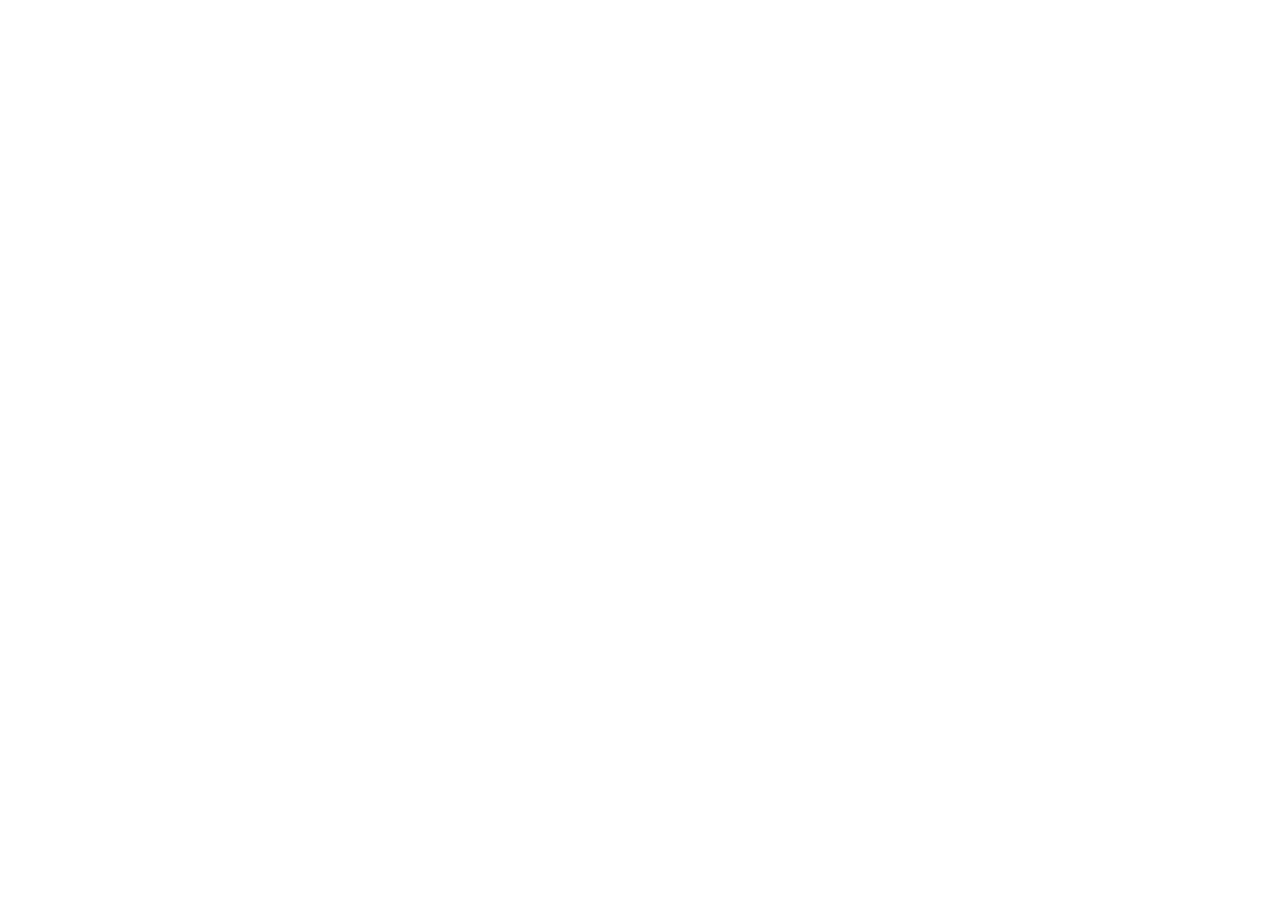
==== activities.html @ 1c127168 "Working on home page content" ====
<!DOCTYPE html>
<html lang="en">
<head>
    <meta charset="UTF-8">
    <meta name="viewport" content="width=device-width, initial-scale=1.0">
    <title>Task1 Prototype Activities</title>
</head>
<body>
    
</body>
</html>
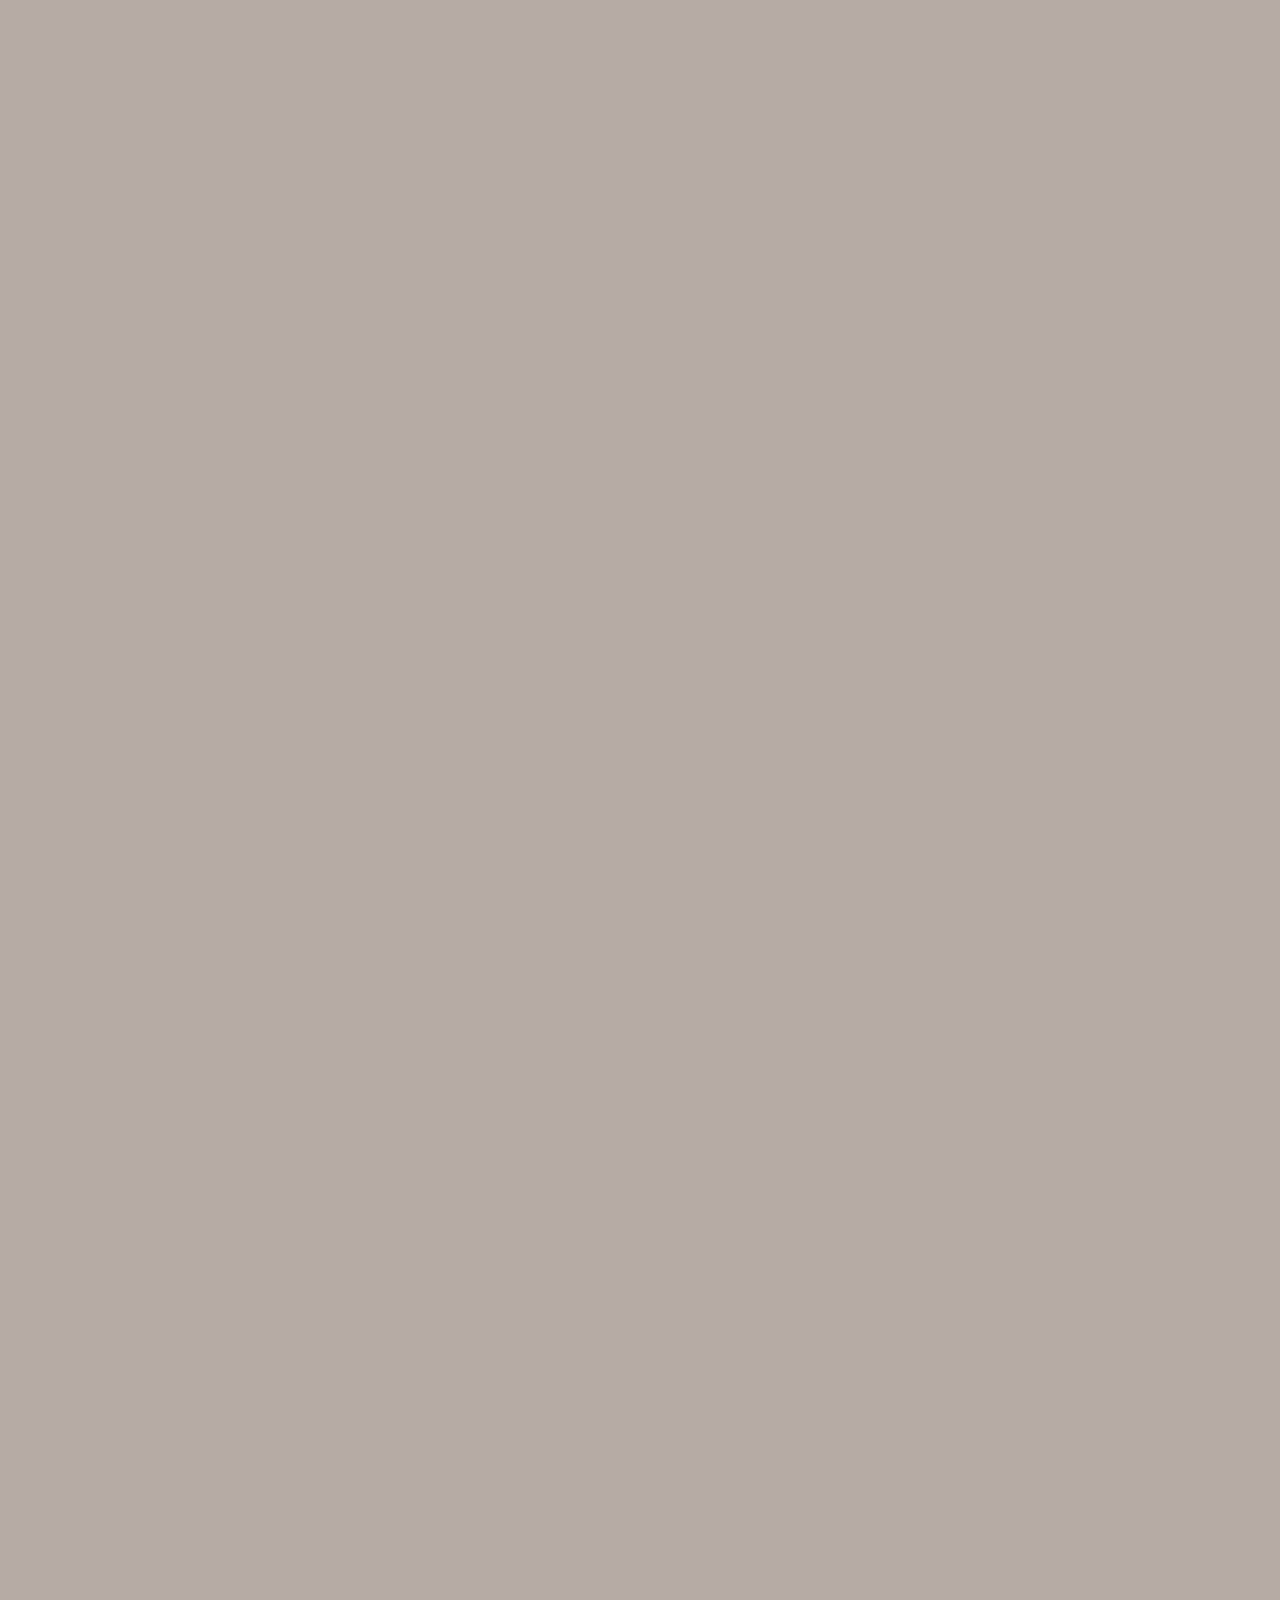
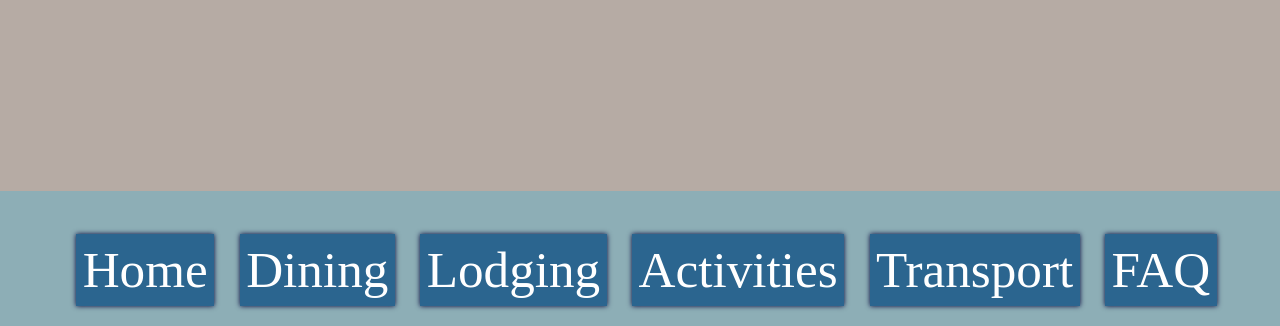
==== commit 425942f2: "Finished home page and dining page for all device sizes" ====
--- a/activities.html
+++ b/activities.html
@@ -1,11 +1,33 @@
 <!DOCTYPE html>
 <html lang="en">
 <head>
+
     <meta charset="UTF-8">
     <meta name="viewport" content="width=device-width, initial-scale=1.0">
+
+    <link rel="stylesheet" href="prototype_stylesheet.css">
+
     <title>Task1 Prototype Activities</title>
+
 </head>
+
 <body>
+
+    <footer>
+
+        <div class="nav-bar-background">
+                <div class="navigation-bar">
+                    <div class="nav-bar-buttons"><a href="index.html">Home</a></div>
+                    <div class="nav-bar-buttons"><a href="dining.html">Dining</a></div>
+                    <div class="nav-bar-buttons"><a href="lodging.html">Lodging</a></div>
+                    <div class="nav-bar-buttons"><a href="activities.html">Activities</a></div>
+                    <div class="nav-bar-buttons"><a href="transport.html">Transport</a></div>
+                    <div class="nav-bar-buttons"><a href="FAQ.html">FAQ</a></div>      
+                </div>
+            </div>
+
+    </footer>
     
 </body>
+
 </html>
--- a/prototype_stylesheet.css
+++ b/prototype_stylesheet.css
@@ -0,0 +1,762 @@
+/* FONTS */
+.pacifico-regular {
+  font-family: "Pacifico", cursive;
+  font-weight: 400;
+  font-style: normal;
+}
+
+.island-moments-regular {
+  font-family: "Island Moments", cursive;
+  font-weight: 400;
+  font-style: normal;
+}
+
+.seaweed-script-regular {
+  font-family: "Seaweed Script", cursive;
+  font-weight: 400;
+  font-style: normal;
+}
+
+.gamja-flower-regular {
+  font-family: "Gamja Flower", sans-serif;
+  font-weight: 400;
+  font-style: normal;
+}
+
+
+
+a {
+    color: white;
+    font-family: "Seaweed Script", cursive;
+    text-decoration: none;
+    font-size: 1.7vw;
+}
+
+body {
+    margin: 0;
+    padding: 0;
+    background-color: #b6aba4;
+    Height: 200vh;
+}
+
+
+/* HOME PAGE */
+
+/* Header*/
+
+#header-container {
+    position: relative;
+    max-height: 80vh;
+    min-height: 60vh;
+    width: 100%;
+}
+
+#home-header-img {
+    max-height: 80vh;
+    min-height: 60vh;
+    width: 100%;
+}
+
+#header-slogan {
+    color: white;
+    font-family: "Island Moments", cursive;
+    font-size: 6vw;
+    position: absolute;
+    top: 17%;
+    left: 19%;
+    text-shadow: 2px 2px 2px #000417;
+}
+
+#home-logo-img {
+    border-radius: 50%;
+    width: 18vw;
+    position: absolute;
+    top: 75%;
+    left: 1%;
+    opacity: 60%;
+}
+
+#header-island-name {
+    position: absolute;
+    font-size: 2.5vw;
+    top: 80%;
+    left: 4%;
+    color: white;
+    font-family: "Seaweed Script", cursive;
+}
+
+/* Nav */
+
+#home-nav-bar-background {
+    background-color: #000417;
+    width: 100%;
+    height: 30vh;
+}
+
+#home-navigation-bar {
+    width: 75%;
+    height: 4vh;
+    text-align: center;
+    position: absolute;
+    top: 88%;
+    left: 17%;
+    display: flex;
+    align-items: center;
+    justify-content: center;
+}
+
+#home-nav-buttons {
+    background-color: #2b658f;
+    width: 8vw;
+    padding: 0.5vw;
+    margin: 1vw;
+}
+
+#home-nav-buttons:hover {
+    background-color: #5e8435;
+}
+
+/* Body */
+
+#color-fade1 {
+    background-color: #2b658f52;
+    position: absolute;
+    top: 100%;
+    width: 99vw;
+    height: 20vh;
+}
+
+#color-fade2 {
+    background-color: #2b658f37;
+    position: absolute;
+    top: 105%;
+    width: 99vw;
+    height: 30vh;
+}
+
+
+#home-page-img {
+    max-width: 27vw;
+    height: auto;
+    box-shadow: 0px 0px 10px #000417;
+}
+
+#home-page-content {
+    width: 26vw;
+    padding: 5%;
+    line-height: 5vh;
+    font-family: 'Gamja Flower';
+}
+
+#body-content {
+    display: flex;
+    justify-content: center;
+    margin-top: 20%;
+    padding: 5%;
+    font-size: 1.7vw;
+}
+
+
+
+/* DINING PAGE */
+
+
+/* Headers */
+
+#dining-h1 {
+    color: white;
+    font-family: "Seaweed Script", cursive;
+    font-size: 4vw;
+    text-shadow: 2px 2px 2px #000417;
+    position: absolute;
+    top: 4%;
+    left: 27%;
+}
+
+.dining-h2 {
+    color: rgb(63, 47, 45);
+    font-size: 2vw;
+    position: absolute;
+    display: flex;
+    top: 30%;
+    left: 20%;
+    width: 100%;
+}
+
+/* Nav */
+
+.nav-bar-background {
+    background-color: #8daeb6;
+    width: 100%;
+    height: 15vh;
+    position: absolute;
+    top: 199%;
+}
+
+.navigation-bar {
+    width: 75%;
+    height: 4vh;
+    text-align: center;
+    position: absolute;
+    top: 45%;
+    left: 17%;
+    display: flex;
+    align-items: center;
+    justify-content: center;
+}
+
+.nav-bar-buttons {
+    background-color: #2b658f;
+    width: 8vw;
+    padding: 0.5vw;
+    margin: 1vw;
+    box-shadow: 0px 0px 5px rgb(0, 0, 56);
+}
+
+.nav-bar-buttons:hover {
+    background-color: #5e8435;
+}
+
+/* Body */
+
+#dining-body-container {
+    display: flex;
+    padding: 5%;
+}
+
+/* Dining Out */
+
+#dine-out-container {
+    width: 45vw;
+    height: 160vh;
+    background-color: #faf8f8;
+    margin-top: 10%;
+    border-radius: 3%;
+    box-shadow: 0px 0px 10px #000417;
+}
+
+#dining-out-main-content {
+    margin-top: 10%;
+}
+
+.dining-out-sections {
+    display: flex;
+    padding: 4%;
+    margin-top: 10%;
+}
+
+/* Text/Headers */
+
+#dine-out-text h3 {
+        position: relative;
+        left: -25%;
+        top: 15%;
+        font-family: 'Seaweed Script';
+        font-size: 2vw;
+}
+
+#dining-out-main-content h4 {
+    font-size: 2vw;
+    position: relative;
+    left: -20%;
+}
+
+#dine-out-h2 {
+    margin-right: 35%;    
+}
+
+#dine-out-text {
+    color: rgb(63, 47, 45);
+    font-size: 1.5vw;
+    position: absolute;
+    top: 35%;
+    left: 14%;
+    width: 30vw;
+    height: 160vh;
+    font-family: 'Gamja Flower';
+}
+
+#dine-out-text p {
+    transform: translate(0%, -20%);
+}
+
+/* Images */
+
+#dine-out-text img {
+    max-width: 30vw;
+    max-height: 23vh;
+    position: relative;
+    left: -30%;
+}
+
+#dining-fun-img {
+    position: relative;
+    margin-left: 85%;
+    border-radius: 20%;
+    border: 3px solid black;
+    box-shadow: 0px 0px 5px black;
+}
+
+.dining-out-sections img {
+    box-shadow: 0px 0px 10px black;
+}
+
+
+/* Dining In */
+
+#dine-in-container {
+    width: 45vw;
+    height: 160vh;
+    background-color: #faf8f8;
+    margin-top: 10%;
+    margin-left: 2%;
+    border-radius: 3%;
+    box-shadow: 0px 0px 10px #000417;
+}
+
+.dining-in-sections {
+    display: flex;
+    padding: 4%;
+    margin-top: 10%;
+}
+
+/* Text/Headers */
+
+#dine-in-text {
+    color: rgb(63, 47, 45);
+    font-size: 1.5vw;
+    position: absolute;
+    top: 5%;
+    left: 59%;
+    width: 30vw;
+    height: 160vh;
+    font-family: 'Gamja Flower';
+}
+
+#dine-in-text p {
+    position: relative;
+    top: 17%;
+}
+
+#dine-in-text h3 {
+    position: relative;
+    left: -22%;
+    top: 32%;
+    font-family: 'Seaweed Script';
+    font-size: 2vw;
+}
+
+#dining-in-main-content h4 {
+    font-size: 1.5vw;
+    position: relative;
+    left: -20%;
+}
+
+/* Images */
+    
+#dining-recipe-img {
+    border-radius: 50%;
+    position: relative;
+    top: 81%;
+    margin-left: 120%;
+    border: 3px solid black;
+    box-shadow: 0px 0px 5px black;
+}
+
+.dining-in-sections img {
+    box-shadow: 0px 0px 10px black;
+}
+
+#dine-in-text img {
+    max-width: 25vw;
+    max-height: 23vh;
+    position: relative;
+    left: -30%;
+}
+
+
+    
+/* TABLET ADJUSTMENTS */
+
+@media (max-width: 1280px) {
+
+    /* HOME PAGE */
+
+    #header-container {
+        max-height: 60vh;
+    }
+
+    #header-slogan {
+        top: 30%;
+    }
+
+    #home-nav-bar-background {
+        height: 16vh;
+        top: -5%;
+    }
+
+    #home-logo-img {
+        top: 59%;
+        width: 25vw;
+    }
+
+    #header-island-name {
+        top: 60%;
+        left: 4%;
+        font-size: 4vw;
+    }
+
+    #home-nav-buttons {
+        width: 60vw;
+    }
+
+    #home-navigation-bar {
+        top: 71%;
+        width: 100%;
+        left: 0%;
+    }
+
+    #color-fade1 {
+        top: 75%;
+        height: 7vh;
+        width: 100%;
+    }
+
+    #color-fade2 {
+        top: 76%;
+        width: 100%;
+        height: 10vh;
+    }
+
+    #home-page-img {
+        max-width: 45vw;
+        height: auto;
+        transform: translate(0%, 8%);
+    }
+
+    #home-page-content {
+        font-size: 2.5vw;
+        width: 40vw;
+    }
+
+    /* OTHER PAGES */
+
+    a {
+        font-size: 4vw;
+    }
+
+    .nav-bar-buttons {
+        width: 20vw;
+    }
+
+    .navigation-bar {
+        left: 13%;
+    }
+
+
+    /* DINING PAGE */
+
+    #dining-h1 {
+        font-size: 5vw;
+        top: -0.5%;
+        left: 23%;
+    }
+
+    .dining-h2 {
+        top: 10%;
+        font-size: 2.5vw;
+        left: 17%;
+    }
+
+    /* Dine Out */
+
+    /* Text/Headers */
+
+    #dine-out-h2 {
+        transform: translate(18%, 0%);
+    }
+
+    #dine-out-text p {
+        transform: translate(-5%, -25%);
+        font-size: 3.75vw;
+    }
+
+    #dine-out-text h3{
+        font-size: 3.5vw;
+        top: 22%;
+        left: -50%;
+    }
+
+    #dining-out-main-content h4 {
+        font-size: 3.5vw;
+    }
+
+    #dine-out-text {
+        top: 20%;
+        font-size: 3vw;
+        text-align: center;
+    }
+
+
+    .dining-out-sections {
+        padding: 10%;
+    }
+
+    #dining-out-main-content {
+        margin-top: 30%;
+        margin-left: -10%;
+    }
+
+    #dining-fun-img {
+        transform: translate(-45%, 30%);
+    }
+
+
+    /* Dine In */
+
+    /* Text/Headers */
+
+    #dine-in-text {
+        top: -7%;
+        font-size: 3vw;
+        text-align: center;
+    }
+
+    #dine-in-text p {
+        transform: translate(0%, -25%);
+        font-size: 4vw;
+    }
+
+    #dine-in-text h3{
+        font-size: 3.5vw;
+        top: 38%;
+        left: -45%;
+    }
+
+    #dining-in-main-content h4 {
+        font-size: 3.5vw;
+    }
+
+
+    .dining-in-sections {
+        padding: 1%;
+    }
+
+    #dining-in-main-content {
+        margin-top: 25%;
+        margin-left: 5%;
+    }
+
+    /* Images */
+
+    #dining-in-main-content img {
+        max-width: 22vw;
+    }
+
+    #dining-recipe-img {
+        transform: translate(-70%, -20%);
+    }
+
+    
+}    
+    
+
+
+
+
+
+/* MOBILE ADJUSTMENTS */
+
+@media (max-width: 767px) {
+
+    a {
+        font-size: 4.5vw;
+    }
+
+    /* HOME PAGE*/
+
+    /* Header */
+
+    #header-container {
+        max-height: 60vh;
+    }
+
+    #header-slogan {
+        top: 35%;
+    }
+
+    #home-logo-img {
+        top: 59%;
+        width: 28vw;
+    }
+
+    #header-island-name {
+        top: 60%;
+        left: 5%;
+        font-size: 4vw;
+    }
+
+    #home-nav-buttons {
+        width: 60vw;
+    }
+
+    #home-navigation-bar {
+        top: 67%;
+        width: 100%;
+        left: 0%;
+    }
+
+    #home-nav-bar-background {
+        height: 13vh;
+    }
+
+    /* Body */
+
+    #color-fade1 {
+        top: 69%;
+        height: 7vh;
+        width: 100%;
+    }
+
+    #color-fade2 {
+        top: 71%;
+        width: 100%;
+        height: 10vh;
+    }
+
+    #home-page-img {
+        max-width: 98vw;
+        height: auto;
+    }
+
+    #body-content {
+        display: flex;
+        flex-direction: column;
+        justify-content: center;
+        margin-top: 40%;
+        padding: 1%;
+        font-size: 1.7vw;
+        align-items: center;
+    }
+
+    #home-page-content {
+        width: 70%;
+        line-height: 3vh;
+        font-family: 'Gamja Flower';
+        font-size: 4vw;
+        text-align: center;
+        margin-top: 8%;
+    }
+
+
+    /* OTHER PAGES NAV */
+
+    .nav-bar-background {
+        height: 10vh;
+    }
+
+    .navigation-bar {
+        width: 100%;
+        left: 0%;
+    }
+
+    .nav-bar-buttons {
+        width: 50vw;
+    }
+
+
+    /* DINING PAGE */
+
+    #dining-body-container {
+        flex-direction: column;
+    }
+
+    #dining-h1 {
+        font-size: 8vw;
+        left: 7%;
+        top: 5%;
+    }
+
+    .dining-h2 {
+        font-size: 5vw;
+        display: flex;
+        flex-direction: column;
+    }
+
+    /* Dine Out */
+
+    #dine-out-container {
+        margin-top: 50%;
+        margin-bottom: 7%;
+        width: 90vw;
+        height: 80vh;
+    }
+
+    #dine-out-h2 {
+        transform: translate(30%, 100%);
+    }
+
+    #dine-out-text {
+        margin-left: 2%;
+        margin-top: 5%;
+    }
+
+    #dine-out-text p {
+        font-size: 5vw;
+        width: 70vw;
+        text-align: center;
+        transform: translate(0%, -10%);
+    }
+
+    #dine-out-text h3 {
+        font-size: 5vw;
+        transform: translate(5%, -740%);
+    }
+
+    #dining-out-main-content h4 {
+        font-size: 5.4vw;
+    }
+
+    #dining-fun-img {
+        transform: translate(90%, -120%);
+    }
+
+    /* Dine In */
+
+    #dine-in-container {
+        margin-left: 0%;
+        width: 90vw;
+        height: 80vh;
+    }
+
+    #dining-in-main-content {
+        transform: translate(-35%, 210%);
+        width: 80vw;
+    }
+
+    #dine-in-h2 {
+        transform: translate(21%, 1050%);
+    }
+
+    #dine-in-text p {
+        font-size: 5.5vw;
+        width: 80vw;
+        text-align: center;
+        transform: translate(-60%, 820%);
+    }
+
+    #dining-in-main-content h4 {
+        font-size: 5.5vw;
+    }
+    
+    .dining-in-sections {
+        padding: 1%;
+    }
+
+    #dining-recipe-img {
+        transform: translate(-80%, 210%);
+    }
+
+}
+
+
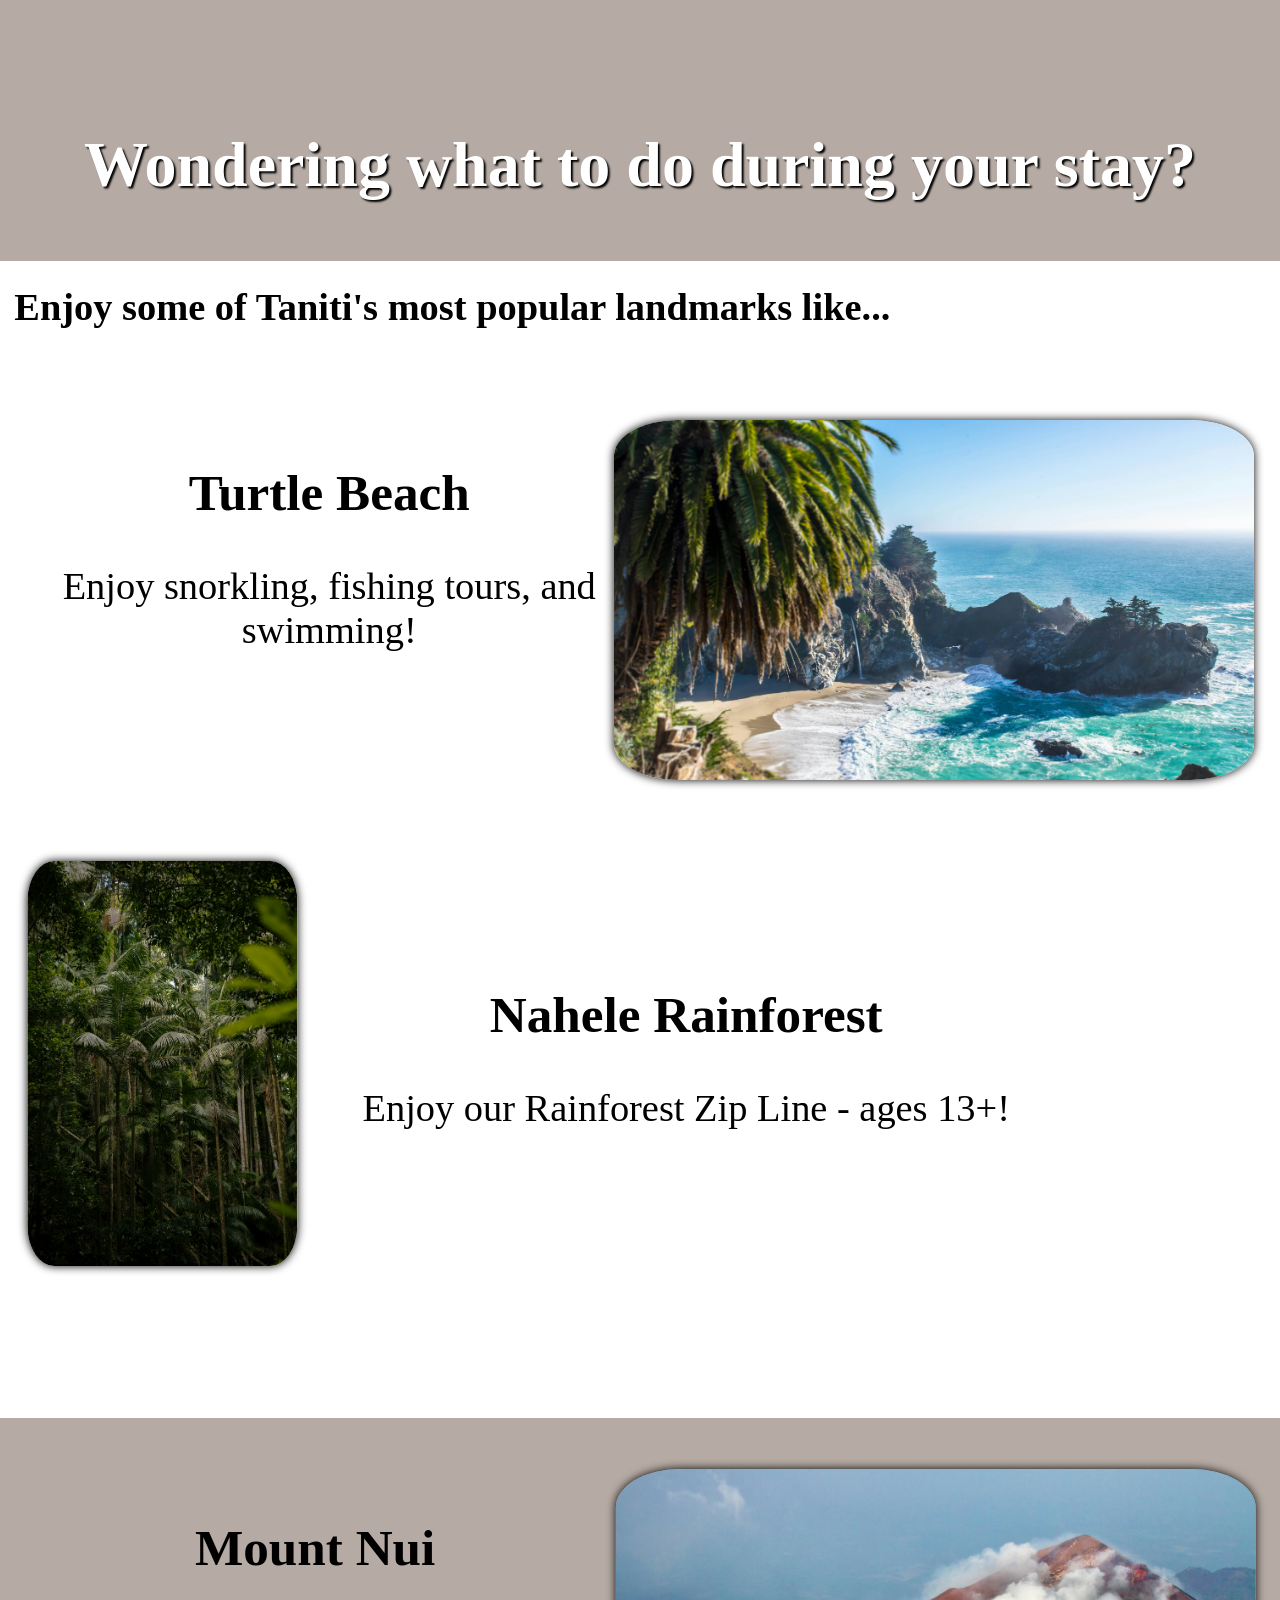
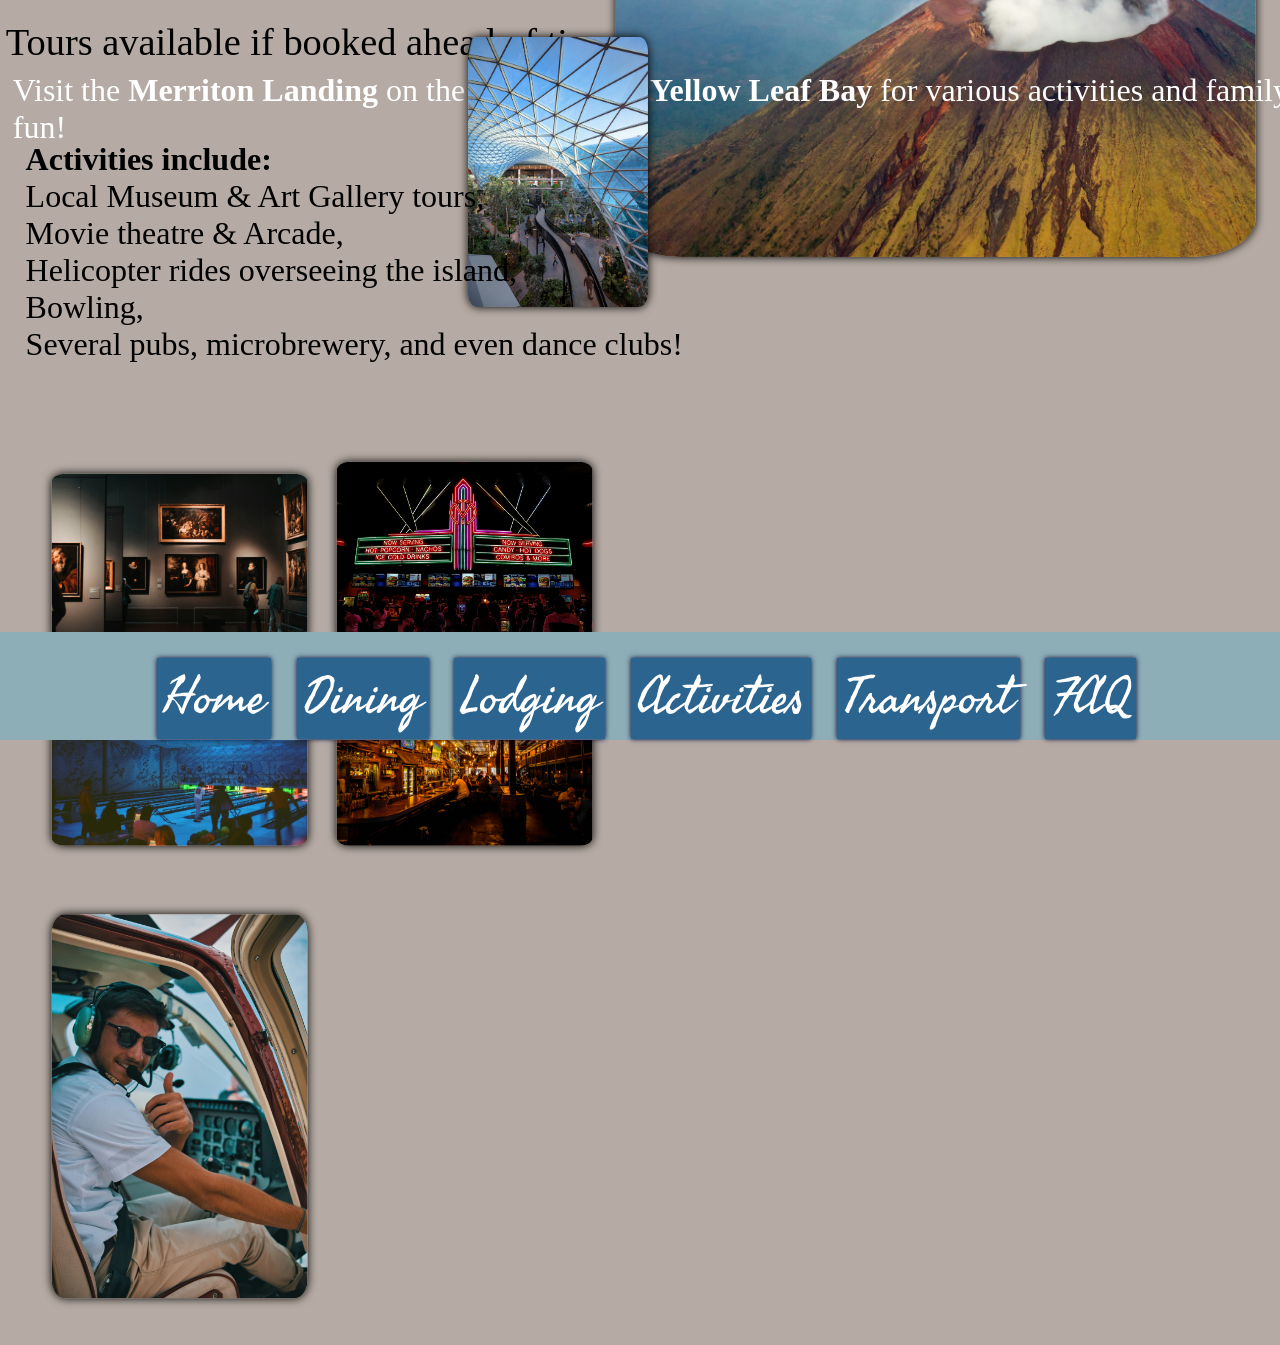
==== commit d9cabddb: "Finished activities page in all device sizes" ====
--- a/activities.html
+++ b/activities.html
@@ -6,6 +6,9 @@
     <meta name="viewport" content="width=device-width, initial-scale=1.0">
 
     <link rel="stylesheet" href="prototype_stylesheet.css">
+    <link rel="preconnect" href="https://fonts.googleapis.com">
+    <link rel="preconnect" href="https://fonts.gstatic.com" crossorigin>
+    <link href="https://fonts.googleapis.com/css2?family=Gamja+Flower&family=Island+Moments&family=Pacifico&family=Seaweed+Script&display=swap" rel="stylesheet">
 
     <title>Task1 Prototype Activities</title>
 
@@ -13,9 +16,68 @@
 
 <body>
 
+    <h1 id="activities-header">Wondering what to do during your stay?</h1>
+
+    <div id="activities-top">
+
+        <div id="white-background">
+            <p id="act-p">Enjoy some of Taniti's most popular landmarks like...</p>
+            <div id="turtle-beach-section">
+            <div id="turtle-beach-text">
+                <h2>Turtle Beach</h2>
+                <p>Enjoy snorkling, fishing tours, and swimming!</p>
+            </div>
+            <img id="turtle-beach-img" src="images/turtle_beach.jpg" alt="White sand beach with rocks reaching out into blue lapping water.">
+        </div>
+
+        <div id="rainforest-section">
+            <img id="rainforest-img" src="images/rainforest.jpg" alt="Tropical rainforest with tall palm trees and surrounding greenery.">
+            <div id="rainforest-text">
+                <h2>Nahele Rainforest</h2>
+                <p>Enjoy our Rainforest Zip Line - ages 13+!</p>
+            </div>
+        </div>
+
+        <div id="volcano-section">
+            <div id="volcano-text">
+                <h2>Mount Nui</h2>
+                <p>Tours available if booked ahead of time.</p>
+            </div>
+            <img id="volcano-img" src="images/volcano.jpg" alt="Peak of a steaming large volcano with red streaks.">
+        </div>
+    </div></div>
+
+    <div id="activities-bottom">
+        <p id="landing-text">Visit the <strong>Merriton Landing</strong> on the North side of <strong>Yellow Leaf Bay</strong> for various activities and family fun!</p>
+
+        <img class="merriton-landing-img" src="images/landing.jpg" alt="Interior of a large mall with a glass dome ceiling, walking paths, and filled with tropical plants.">
+
+        <div id="activities-list">
+            <p id="text-list"><strong>Activities include:</strong><br>
+
+                Local Museum & Art Gallery tours,<br> 
+                Movie theatre & Arcade,<br>
+                Helicopter rides overseeing the island,<br>
+                Bowling,<br>
+                Several pubs, microbrewery, and even dance clubs!
+            </p>
+            <div id="activities-bottom-grid"><div id="activities-bottom-images">
+                <div><img id="art-gallery-img" src="images/art_gallery.jpg" alt="Inside of an art gallery with various paintings on the wall and a few people looking.">
+                <img id="movie-theatre-img" src="images/movie_theatre.jpg" alt="Inside of a movie theatre front desk with an illuminated sign, ligns of people, and staffing."></div>
+                <div><img id="bowling-img" src="images/bowling.jpg" alt="Bowling alley that is low lit and has various blue/black lights and screens for score-keeping.">
+                <img id="pubs-img" src="images/pub.jpg" alt="Inside of a well golden lit pub with sports playing on a few different televisions, and some men sat watching with beer on tap."></div>
+            </div>
+            <img id="helicopter-img" src="images/helicopter.jpg" alt="Man in a helicopter waving at the camera with headphones on.">
+        </div></div>
+    </div>
+
+
+
+     
+
     <footer>
 
-        <div class="nav-bar-background">
+        <div class="nav-bar-background" id="act-nav-bar">
                 <div class="navigation-bar">
                     <div class="nav-bar-buttons"><a href="index.html">Home</a></div>
                     <div class="nav-bar-buttons"><a href="dining.html">Dining</a></div>
--- a/prototype_stylesheet.css
+++ b/prototype_stylesheet.css
@@ -25,6 +25,8 @@
 
 
 
+
+
 a {
     color: white;
     font-family: "Seaweed Script", cursive;
@@ -38,6 +40,43 @@
     background-color: #b6aba4;
     Height: 200vh;
 }
+
+
+/* GENERAL NAV */
+
+.nav-bar-background {
+    background-color: #8daeb6;
+    width: 100%;
+    height: 15vh;
+    position: absolute;
+}
+
+.navigation-bar {
+    width: 75%;
+    height: 4vh;
+    text-align: center;
+    position: absolute;
+    top: 45%;
+    left: 17%;
+    display: flex;
+    align-items: center;
+    justify-content: center;
+}
+
+.nav-bar-buttons {
+    background-color: #2b658f;
+    width: 8vw;
+    padding: 0.5vw;
+    margin: 1vw;
+    box-shadow: 0px 0px 5px rgb(0, 0, 56);
+}
+
+.nav-bar-buttons:hover {
+    background-color: #5e8435;
+}
+
+
+
 
 
 /* HOME PAGE */
@@ -85,6 +124,7 @@
     font-family: "Seaweed Script", cursive;
 }
 
+
 /* Nav */
 
 #home-nav-bar-background {
@@ -116,6 +156,7 @@
     background-color: #5e8435;
 }
 
+
 /* Body */
 
 #color-fade1 {
@@ -155,6 +196,9 @@
     padding: 5%;
     font-size: 1.7vw;
 }
+
+
+
 
 
 
@@ -183,39 +227,6 @@
     width: 100%;
 }
 
-/* Nav */
-
-.nav-bar-background {
-    background-color: #8daeb6;
-    width: 100%;
-    height: 15vh;
-    position: absolute;
-    top: 199%;
-}
-
-.navigation-bar {
-    width: 75%;
-    height: 4vh;
-    text-align: center;
-    position: absolute;
-    top: 45%;
-    left: 17%;
-    display: flex;
-    align-items: center;
-    justify-content: center;
-}
-
-.nav-bar-buttons {
-    background-color: #2b658f;
-    width: 8vw;
-    padding: 0.5vw;
-    margin: 1vw;
-    box-shadow: 0px 0px 5px rgb(0, 0, 56);
-}
-
-.nav-bar-buttons:hover {
-    background-color: #5e8435;
-}
 
 /* Body */
 
@@ -223,6 +234,7 @@
     display: flex;
     padding: 5%;
 }
+
 
 /* Dining Out */
 
@@ -244,6 +256,7 @@
     padding: 4%;
     margin-top: 10%;
 }
+
 
 /* Text/Headers */
 
@@ -280,6 +293,7 @@
     transform: translate(0%, -20%);
 }
 
+
 /* Images */
 
 #dine-out-text img {
@@ -375,7 +389,220 @@
 }
 
 
+
+
+
+
+
+/* LODGING PAGE */
+
+
+#lodging-sections img{
+    max-width: 50vw;
+    max-height: 80vh;
+    margin-right: 7%;
+    box-shadow: 0px 0px 10px  white;
+}
+
+#lodging-sections {
+    width: 75vw;
+    display: flex;
+    flex-direction: column;
+    font-size: 2vw;
+    color: white;
+    text-shadow: 2px 2px 2px black;
+    margin-left: 8%;
+}
+
+#lodging-sections h2 {
+    text-align: center;
+    margin: auto;
+}
+
+#lodging-header {
+    font-size: 4vw;
+    text-align: center;
+    color: white;
+    font-family: 'Island Moments';
+}
+
+#lodging-text {
+    font-size: 1.5vw;
+    text-align: center;
+    font-family: 'Gamja Flower';
+}
+
+#hostels {
+    display: flex;
+    padding: 2%;
+}
+
+#hotels {
+    display: flex;
+    padding: 2%;
+}
+
+#bed-breakfasts {
+    display: flex;
+    padding: 2%;
+}
     
+
+/* ACTIVITIES PAGE */
+
+#turtle-beach-section {
+    display: flex;
+}
+
+#rainforest-section {
+    margin-left: 3%;
+    display: flex;
+}
+
+#volcano-section {
+    transform: translate(0%, -15%);
+}
+
+#activitivies-bottom-grid {
+    display: flex;
+}
+
+#activities-list {
+    transform: translate(2%, -20%);
+    font-size: 1.3vw;
+    font-family: 'Gamja Flower';
+}
+
+#white-background {
+    background-color: white;
+    padding: 3%;
+    height: 180vh;
+}
+
+/* Text/Headers */
+
+#activities-header {
+    font-size: 3.5vw;
+    color: white;
+    text-align: center;
+    text-shadow: 2px 2px 2px black;
+    height: 20vh;
+    margin-top: 5%;
+}
+
+#act-p {
+    font-size: 1.5vw;
+    color: black;
+    font-weight: bold;
+    font-family: 'Gamja Flower';
+    transform: translate(-2%, -120%);
+}
+
+#activities-top h2 {
+    font-family: 'Pacifico';
+}
+
+#activities-top p {
+    font-family: 'Gamja Flower';
+}
+
+#turtle-beach-text {
+    position: relative;
+    transform: translate(120%, 20%);
+    text-align: center;
+    font-size: larger;
+}
+
+#rainforest-text {
+    transform: translate(30%, 30%);
+    font-size: larger;
+    text-align: center;
+}
+
+#volcano-text {
+    position: relative;
+    transform: translate(-10%, 270%);
+    text-align: center;
+    font-size: larger;
+}
+
+#landing-text {
+    color: white;
+    transform: translate(1%, 300%);
+    font-size: 1.6vw;
+    font-family: 'Gamja Flower';
+
+}
+
+#text-list {
+    transform: translate(0%, -30%);
+    font-size: 1.3vw;
+}
+
+/* Images */
+
+#activities-top img {
+    max-width: 40vw;
+    max-height: 60vh;
+    border-radius: 10%;
+    box-shadow: 0px 0px 10px black;
+}
+
+#activities-bottom img {
+    max-width: 20vw;
+    max-height: 50vh;
+}
+
+#turtle-beach-img {
+    position: relative;
+    left: 33%;
+}
+
+#volcano-img {
+    position: relative;
+    left: 56%;
+}
+
+#helicopter-img {
+    margin-left: 0.5%;
+    border-radius: 5%;
+    box-shadow: 0px 0px 10px black;
+}
+
+#activities-bottom img.merriton-landing-img {
+    max-height: 50vh;
+    max-width: 50vw;
+    transform: translate(450%, 0%);
+    border-radius: 5%;
+    box-shadow: 0px 0px 10px black;
+}
+
+#activities-bottom-images {
+    display: grid;
+}
+
+#activities-bottom-images img {
+    border-radius: 5%;
+    box-shadow: 0px 0px 10px black;
+}
+
+#activities-bottom-grid img {
+    margin-left: 2%;
+    margin-bottom: 2%;
+}
+
+
+
+
+
+
+
+
+
+
+
+
+
 /* TABLET ADJUSTMENTS */
 
 @media (max-width: 1280px) {
@@ -439,6 +666,7 @@
         width: 40vw;
     }
 
+
     /* OTHER PAGES */
 
     a {
@@ -451,6 +679,11 @@
 
     .navigation-bar {
         left: 13%;
+    }
+
+    .nav-bar-background {
+        bottom: -160%;
+        height: 12vh;
     }
 
 
@@ -468,6 +701,7 @@
         left: 17%;
     }
 
+
     /* Dine Out */
 
     /* Text/Headers */
@@ -507,10 +741,14 @@
         margin-left: -10%;
     }
 
+    #dining-nav-bar {
+        bottom: -100%;
+    }
+
+
     #dining-fun-img {
         transform: translate(-45%, 30%);
     }
-
 
     /* Dine In */
 
@@ -557,7 +795,134 @@
         transform: translate(-70%, -20%);
     }
 
+
+
+
+
+    /* LODGING PAGE */
+
+    #hostels {
+        padding: 5%;
+    }
+
+    #hotels {
+        padding: 5%;
+    }
+
+    #bed-breakfasts {
+        padding: 5%;
+    }
+
+    #lodging-nav-bar {
+        bottom: -105%;
+    }
+
+
+
+    /* Headers/Text */
+
+    #lodging-header {
+        font-size: 10vw;
+    }
+
+    #lodging-text {
+        font-size: 5vw;
+    }
+
+    #lodging-sections h2 {
+        font-size: 5vw;
+    }
     
+
+    /* ACTIVITIES PAGE */
+
+    #activities-top {
+        font-size: 3vw;
+    }
+
+    #turtle-beach-section {
+        transform: translate(-32%, 0%);
+        font-size: smaller;
+    }
+
+    #rainforest-section {
+        transform: translate(-4%, 20%);
+        font-size: smaller;
+    }
+
+    #volcano-section {
+        transform: translate(-8%, 10%);
+        font-size: smaller;
+    }
+
+    #white-background {
+        height: 120vh;
+    }
+
+    #activities-list {
+        transform: translate(2%, -5%);
+    }
+
+    /* Text/Headers */
+
+    #activities-header {
+        font-size: 5vw;
+        height: 10vh;
+        margin-top: 10%;
+    }
+
+    #activities-top h2{
+        font-size: 4vw;
+    }
+
+    #act-p {
+        font-size: 3vw;
+    }
+
+    #text-list {
+        font-size: 2.5vw;
+    }
+
+    #landing-text {
+        font-size: 2.5vw;
+    }
+
+    #turtle-beach-text {
+        transform: translate(70%, 0%);
+    }
+
+    #rainforest-text {
+        transform: translate(10%, 20%);
+    }
+
+    #volcano-text {
+        transform: translate(-19%, 160%);
+    }
+
+    /* Images */
+
+    #activities-top img {
+        max-width: 50vw;
+        max-height: 45vh;
+    }
+
+    #activities-bottom img.merriton-landing-img {
+        max-height: 30vh;
+        max-width: 40vw;
+        transform: translate(260%, 30%);
+    }
+
+    #helicopter-img {
+        transform: translate(0%, 10%);
+    }
+
+    #activities-bottom-grid img {
+        margin-left: 2%;
+        margin-bottom: 2%;
+    }
+
+
+
 }    
     
 
@@ -565,6 +930,9 @@
 
 
 
+
+
+
 /* MOBILE ADJUSTMENTS */
 
 @media (max-width: 767px) {
@@ -572,6 +940,7 @@
     a {
         font-size: 4.5vw;
     }
+
 
     /* HOME PAGE*/
 
@@ -653,6 +1022,7 @@
 
     .nav-bar-background {
         height: 10vh;
+        bottom: -100vh;
     }
 
     .navigation-bar {
@@ -661,8 +1031,9 @@
     }
 
     .nav-bar-buttons {
-        width: 50vw;
-    }
+        width: 15vw;
+    }
+
 
 
     /* DINING PAGE */
@@ -670,6 +1041,8 @@
     #dining-body-container {
         flex-direction: column;
     }
+
+    /* Text/Headers */
 
     #dining-h1 {
         font-size: 8vw;
@@ -692,6 +1065,8 @@
         height: 80vh;
     }
 
+    /* Text/Headers */
+
     #dine-out-h2 {
         transform: translate(30%, 100%);
     }
@@ -717,9 +1092,13 @@
         font-size: 5.4vw;
     }
 
+    /* Images */
+
     #dining-fun-img {
         transform: translate(90%, -120%);
     }
+
+
 
     /* Dine In */
 
@@ -733,6 +1112,12 @@
         transform: translate(-35%, 210%);
         width: 80vw;
     }
+
+    .dining-in-sections {
+        padding: 1%;
+    }
+
+    /* Text/Headers */
 
     #dine-in-h2 {
         transform: translate(21%, 1050%);
@@ -748,15 +1133,137 @@
     #dining-in-main-content h4 {
         font-size: 5.5vw;
     }
-    
-    .dining-in-sections {
-        padding: 1%;
-    }
+
+    /* Images */
 
     #dining-recipe-img {
         transform: translate(-80%, 210%);
     }
 
-}
-
-
+
+
+    /* LODGING */
+
+    #lodging-body {
+        height: 100vh;
+    }
+
+    #hostels {
+        padding: 5%;
+    }
+
+    #hotels {
+        padding: 5%;
+    }
+
+    #bed-breakfasts {
+        padding: 5%;
+    }
+
+    #lodging-nav-bar {
+        bottom: -15%;
+    }
+
+
+    /* ACTIVITIES */
+
+    #activities-header {
+        font-size: 5vw;
+        transform: translate(0%, 20%);
+    }
+
+    #act-p {
+        font-size: 4.5vw;
+        width: 50vw;
+        transform: translate(0%, -30%);
+    }
+
+    #turtle-beach-text {
+        font-size: 5vw;
+        text-align: center;
+        transform: translate(32%, 0%);
+        margin-top: 10%;
+    }
+
+    #rainforest-text {
+        font-size: 5vw;
+        text-align: center;
+        transform: translate(0%, -320%);
+    }
+
+    #volcano-text {
+        font-size: 5vw;
+        text-align: center;
+        transform: translate(7%, 70%);
+    }
+
+    #landing-text {
+        font-size: 5vw;
+        transform: translate(5%, 0%);
+    }
+
+    #text-list {
+        font-size: 4.5vw;
+    }
+
+
+
+
+    #turtle-beach-section {
+        flex-direction: column;
+    }
+
+    #rainforest-section {
+        flex-direction: column;
+    }
+
+    #white-background {
+        height: 110vh;
+    }
+
+    #activities-list {
+        transform: translate(2%, 20%);
+    }
+
+    #act-nav-bar {
+        bottom: -155%;
+    }
+
+    #activities-bottom-images {
+        gap: 10%;
+    }
+
+
+
+    #turtle-beach-img {
+        margin: auto;
+    }
+    
+    #rainforest-img {
+        transform: translate(0%, 25%);
+        margin: auto;
+    }
+
+    #volcano-img {
+        transform: translate(-45%, 50%);
+    }
+
+    #activities-bottom img.merriton-landing-img {
+        max-height: 30vh;
+        max-width: 40vw;
+        transform: translate(120%, 0%);
+    }
+
+    #activities-bottom-grid img {
+        max-width: 40vw;
+        max-height: 20vh;
+        margin-left: 5%;
+    }
+
+    #helicopter-img {
+        transform: translate(0%, 20%);
+    }
+
+
+
+
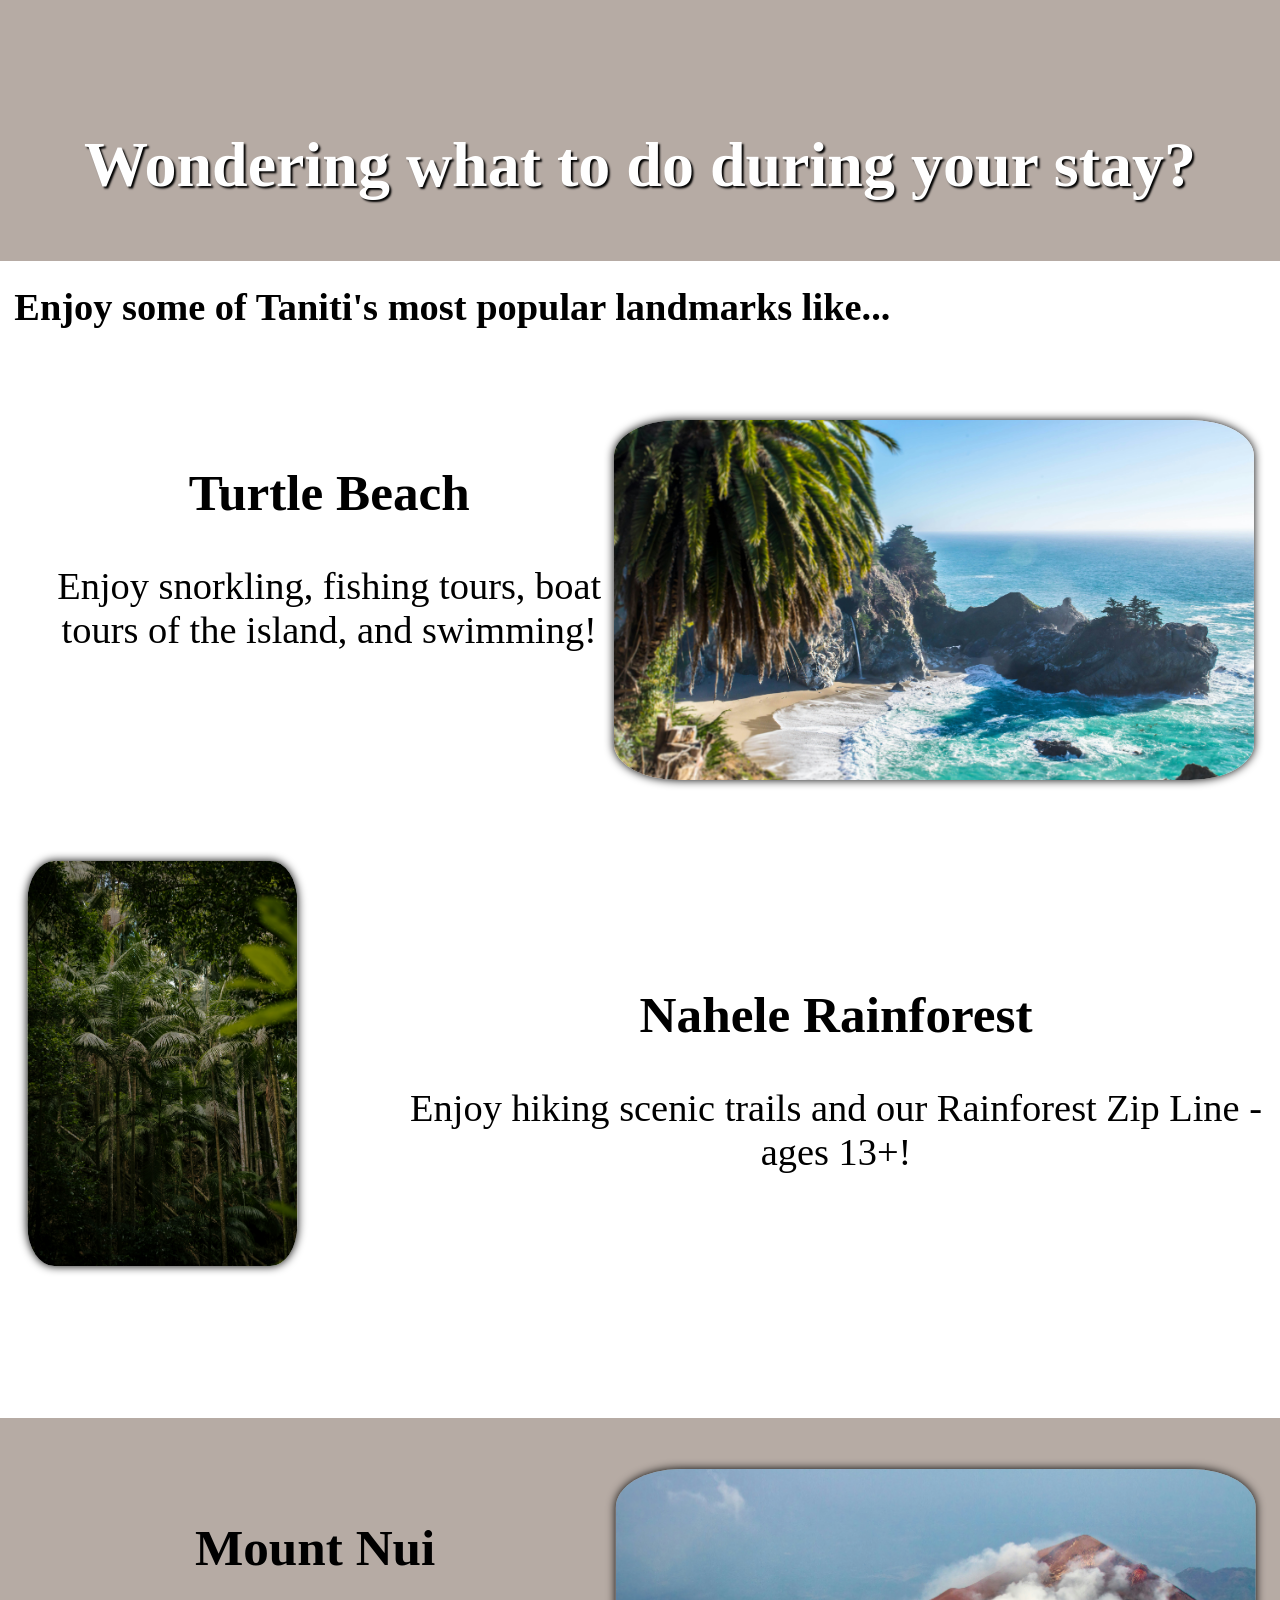
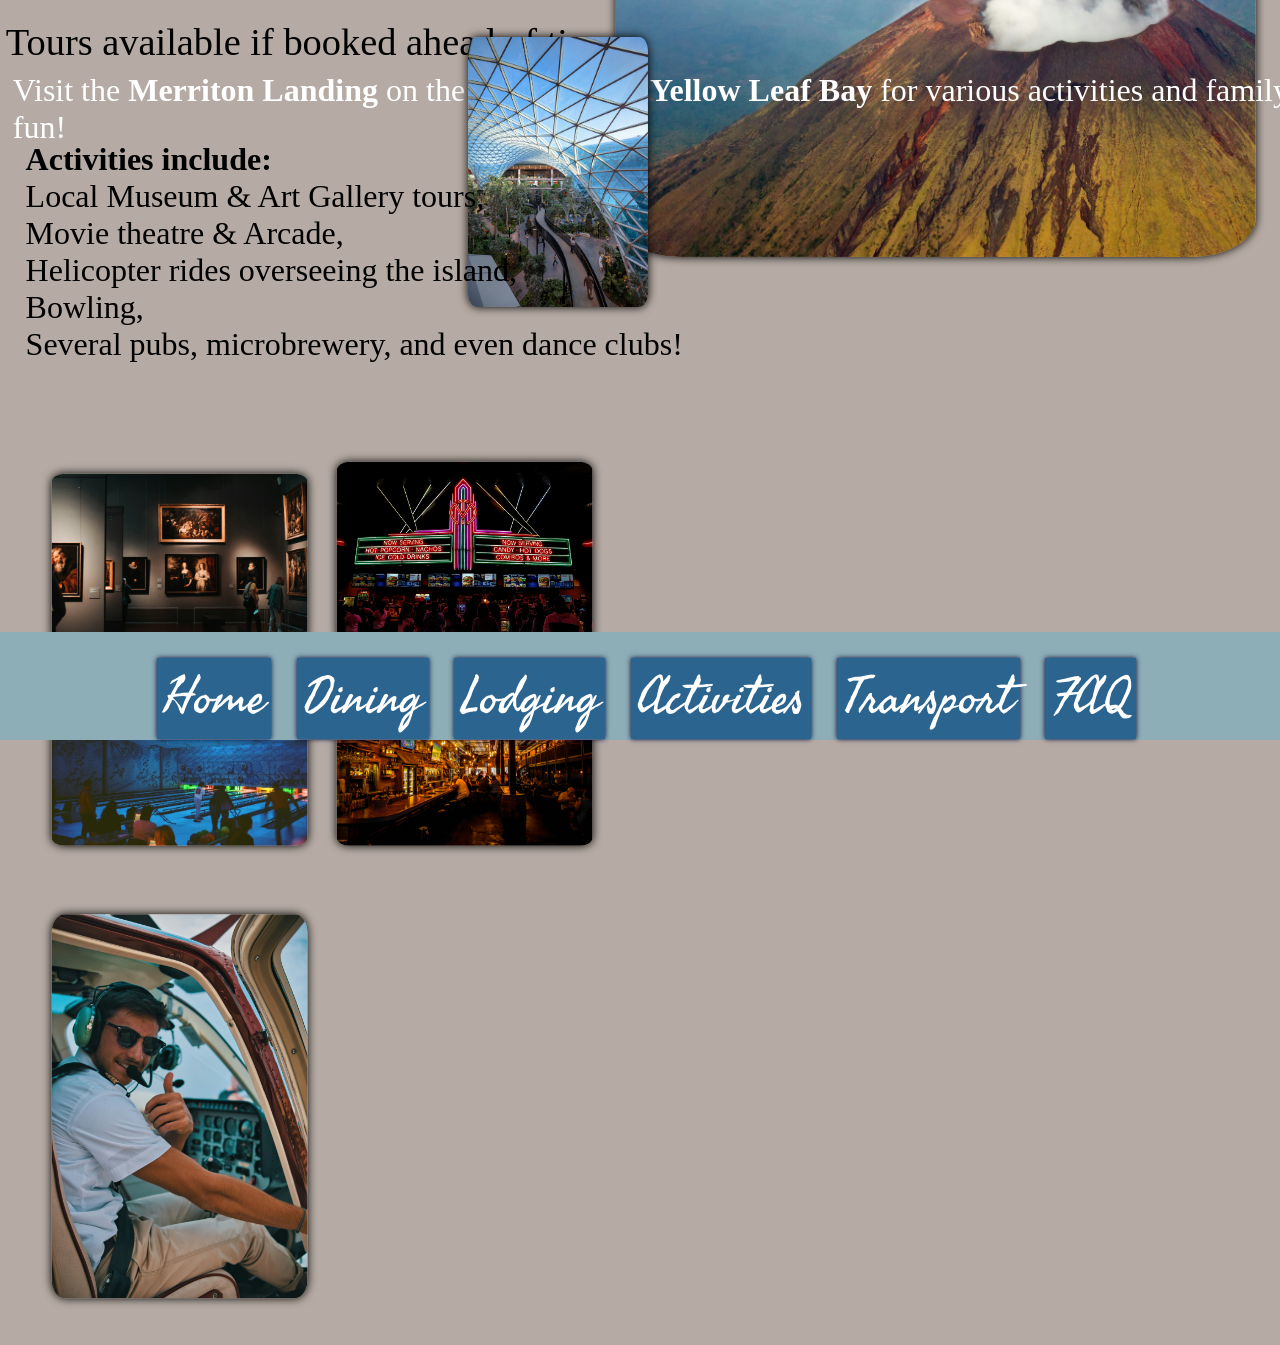
==== commit fa1cbcd4: "Finished transportation page for all device sizes" ====
--- a/activities.html
+++ b/activities.html
@@ -25,7 +25,7 @@
             <div id="turtle-beach-section">
             <div id="turtle-beach-text">
                 <h2>Turtle Beach</h2>
-                <p>Enjoy snorkling, fishing tours, and swimming!</p>
+                <p>Enjoy snorkling, fishing tours, boat tours of the island, and swimming!</p>
             </div>
             <img id="turtle-beach-img" src="images/turtle_beach.jpg" alt="White sand beach with rocks reaching out into blue lapping water.">
         </div>
@@ -34,7 +34,7 @@
             <img id="rainforest-img" src="images/rainforest.jpg" alt="Tropical rainforest with tall palm trees and surrounding greenery.">
             <div id="rainforest-text">
                 <h2>Nahele Rainforest</h2>
-                <p>Enjoy our Rainforest Zip Line - ages 13+!</p>
+                <p>Enjoy hiking scenic trails and our Rainforest Zip Line - ages 13+!</p>
             </div>
         </div>
 
--- a/prototype_stylesheet.css
+++ b/prototype_stylesheet.css
@@ -452,6 +452,7 @@
 
 #turtle-beach-section {
     display: flex;
+    transform: translate(-8%, 0%);
 }
 
 #rainforest-section {
@@ -508,7 +509,7 @@
 
 #turtle-beach-text {
     position: relative;
-    transform: translate(120%, 20%);
+    transform: translate(80%, 20%);
     text-align: center;
     font-size: larger;
 }
@@ -592,6 +593,113 @@
 }
 
 
+/* TRANSPORTATION */
+
+/* Text/Headers */
+
+#transport-header {
+    font-size: 2vw;
+    color: white;
+    text-shadow: 2px 2px 2px black;
+    margin-top: 6%;
+    margin-left: 3%;
+    font-family: 'Pacifico';
+}
+
+
+#air-travel-h2 {
+    font-size: 2.2vw;
+    text-align: right;
+    padding-right: 2%;
+    font-family: 'Seaweed Script';
+    color: white;
+    text-shadow: 2px 1px 2px black;
+}
+
+#air-travel-text {
+    width: 35vw;
+    padding: 1%;
+    border-radius: 15%;
+    position: absolute;
+    top: 50%;
+    left: 27%;
+    font-family: 'Gamja Flower';
+    font-size: 1.3vw;
+}
+
+#walkable-text {
+    width: 35vw;
+    padding: 1%;
+    border-radius: 15%;
+    position: absolute;
+    top: 235%;
+    left: 35%;
+    font-family: 'Gamja Flower';
+    font-size: 1.3vw;
+}
+
+#rental-url {
+    color: blue;
+    text-decoration: underline;
+}
+
+/* Sections */
+
+#transport-grid {
+    display: grid;
+    grid-template-columns: 28.5% 45%; 
+    grid-template-rows: 50%;
+    gap: 20px; 
+    margin-left: 15%;
+    text-align: center;
+    margin-top: 10%;
+    margin-bottom: 10%;
+    font-family: 'Gamja Flower';
+}
+
+#ground-transport {
+    margin-top: 10%;
+}
+
+#private-transport {
+    margin-top: 6%;
+}
+
+#rental-transport {
+    margin-bottom: 10%;
+}
+
+#transport-white-block {
+    background-color: white;
+}
+
+/* Images */
+
+#transport-content img{
+    max-width: 40vw;
+    max-height: 40vh;
+}
+
+#transport-grid img{
+    max-height: 30vh;
+    border-radius: 5%;
+    box-shadow: 0px 0px 10px black;
+}
+
+#air-travel-img {
+    transform: translate(230%, 0%);
+    border-radius: 5%;
+    box-shadow: 0px 0px 10px black;
+}
+
+#walkable-img {
+    border-radius: 5%;
+    box-shadow: 0px 0px 10px black;
+    margin-left: 2%;
+    margin-bottom: 5%;
+}
+
+
 
 
 
@@ -922,6 +1030,81 @@
     }
 
 
+    /* TRANSPORTATION */
+
+    /* Text/Headers */
+
+    #transport-header {
+        font-size: 3.5vw;
+    }
+
+    #air-travel-h2 {
+        font-size: 4vw;
+    }
+
+    #air-travel-text{
+        font-size: 2.5vw;
+        transform: translate(-35%, -110%);
+    }
+
+    #walkable-text {
+        font-size: 4vw;
+        width: 70vw;
+        text-align: center;
+        transform: translate(-27%, -60%);
+    }
+
+    #ground-transport p, h3, h4 {
+        margin-left: 30%;
+    }
+
+    #green-transport p, h3, h4 {
+        margin-left: 30%;
+    }
+
+    #private-transport p, h3, h4 {
+        margin-left: 40%;
+    }
+
+    /* Sections */
+
+    #ground-transport {
+        margin-top: 30%;
+        margin-left: -20%;
+    }
+
+    #private-transport {
+        margin-top: 15%;
+        margin-left: 40%;
+    }
+
+    #rental-transport {
+        margin-bottom: 70%;
+    }
+
+    #green-transport {
+        margin-left: 20%;
+    }
+
+    #transport-grid {
+        font-size: 2.5vw;
+        text-align: center;
+    }
+
+    #transport-nav {
+        height: 10vh;
+    }
+
+    /* Images */
+
+    #air-travel-img {
+        transform: translate(145%, 0%);
+    }
+
+    #walkable-section img {
+        max-width: 70vw;
+        margin-left: 16%;
+    }
 
 }    
     
@@ -1265,5 +1448,45 @@
     }
 
 
-
-
+    /* TRANSPORTATION */
+
+    #air-travel-h2 {
+        font-size: 5vw;
+    }
+
+    #air-travel-text {
+        font-size: 3vw;
+        transform: translate(-60%, -195%);
+    }
+
+    #walkable-text {
+        font-size: 6vw;
+        transform: translate(-30%, -370%);
+    }
+
+    #transport-grid {
+        font-size: 4vw;
+        width: 100%;
+        transform: translate(-8%, 0%);
+    }
+
+    #private-transport {
+        transform: translate(-10%, 0%);
+    }
+
+    #ground-transport {
+        transform: translate(10%, 0%);
+    }
+
+    #green-transport {
+        transform: translate(10%, 0%);
+    }
+
+    #air-travel img {
+        max-width: 50vw;
+        transform: translate(90%, 0%);
+    }
+
+
+
+
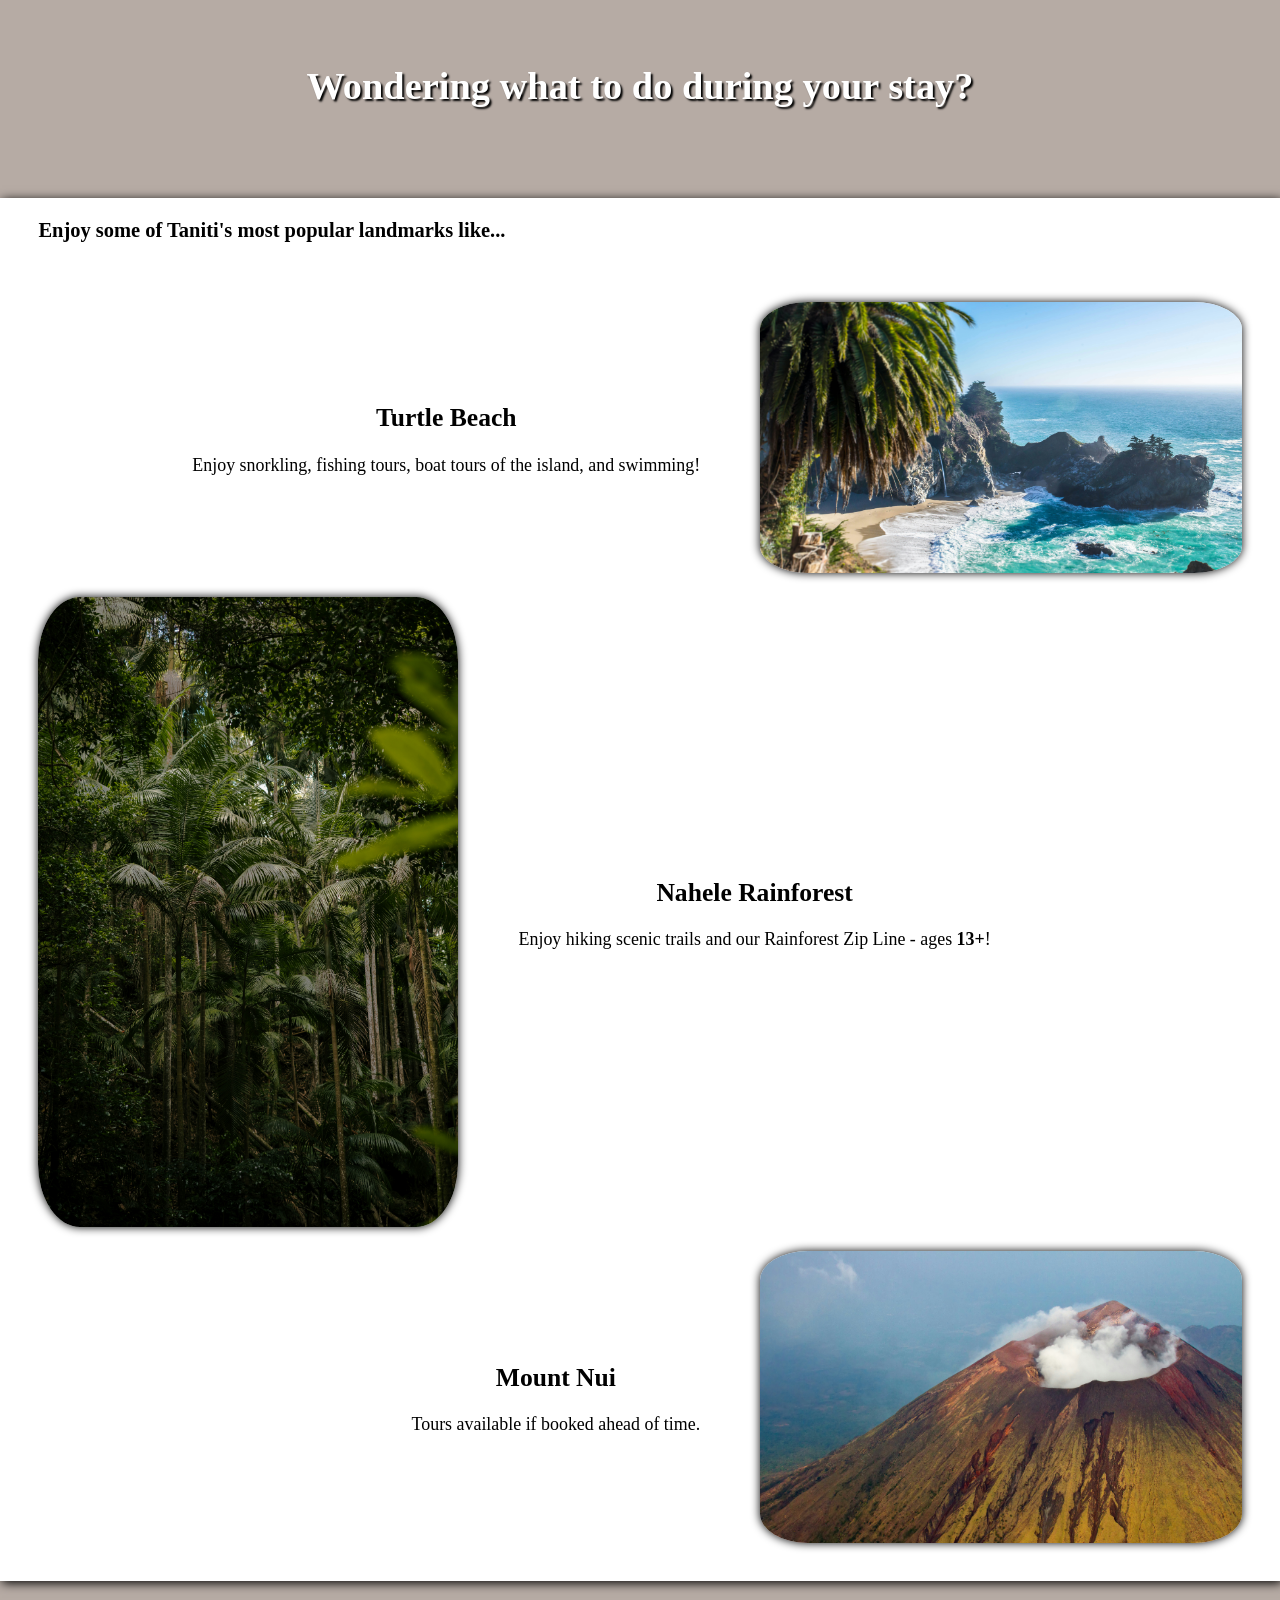
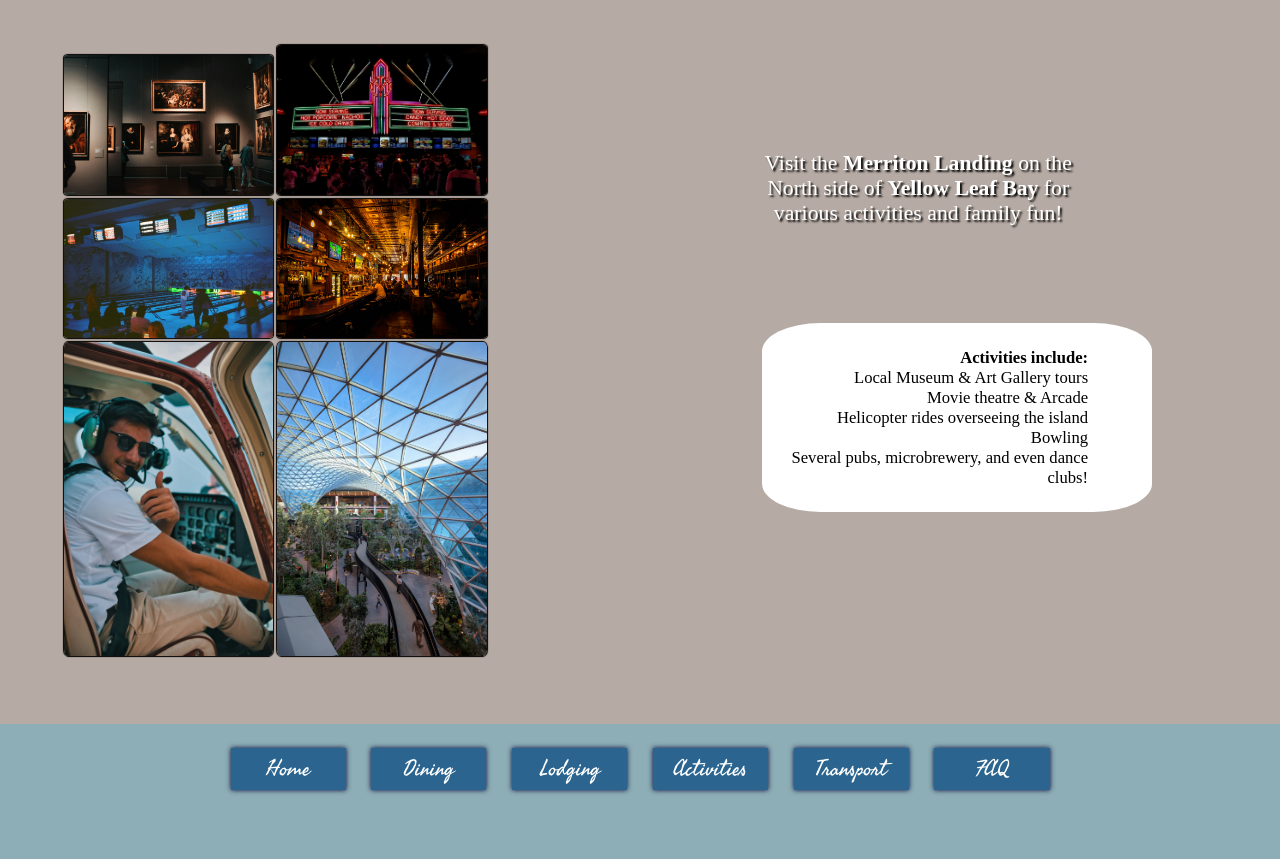
==== commit c05c46a5: "Fixed CSS and responsiveness" ====
--- a/activities.html
+++ b/activities.html
@@ -20,8 +20,9 @@
 
     <div id="activities-top">
 
-        <div id="white-background">
-            <p id="act-p">Enjoy some of Taniti's most popular landmarks like...</p>
+        <div id="lodging-background">
+            <p id="act-header-text">Enjoy some of Taniti's most popular landmarks like...</p>
+            
             <div id="turtle-beach-section">
             <div id="turtle-beach-text">
                 <h2>Turtle Beach</h2>
@@ -34,7 +35,7 @@
             <img id="rainforest-img" src="images/rainforest.jpg" alt="Tropical rainforest with tall palm trees and surrounding greenery.">
             <div id="rainforest-text">
                 <h2>Nahele Rainforest</h2>
-                <p>Enjoy hiking scenic trails and our Rainforest Zip Line - ages 13+!</p>
+                <p>Enjoy hiking scenic trails and our Rainforest Zip Line - ages <strong>13+</strong>!</p>
             </div>
         </div>
 
@@ -48,27 +49,30 @@
     </div></div>
 
     <div id="activities-bottom">
-        <p id="landing-text">Visit the <strong>Merriton Landing</strong> on the North side of <strong>Yellow Leaf Bay</strong> for various activities and family fun!</p>
 
-        <img class="merriton-landing-img" src="images/landing.jpg" alt="Interior of a large mall with a glass dome ceiling, walking paths, and filled with tropical plants.">
-
-        <div id="activities-list">
-            <p id="text-list"><strong>Activities include:</strong><br>
-
-                Local Museum & Art Gallery tours,<br> 
-                Movie theatre & Arcade,<br>
-                Helicopter rides overseeing the island,<br>
-                Bowling,<br>
-                Several pubs, microbrewery, and even dance clubs!
-            </p>
-            <div id="activities-bottom-grid"><div id="activities-bottom-images">
+            <div id="activities-bottom-grid">
                 <div><img id="art-gallery-img" src="images/art_gallery.jpg" alt="Inside of an art gallery with various paintings on the wall and a few people looking.">
                 <img id="movie-theatre-img" src="images/movie_theatre.jpg" alt="Inside of a movie theatre front desk with an illuminated sign, ligns of people, and staffing."></div>
                 <div><img id="bowling-img" src="images/bowling.jpg" alt="Bowling alley that is low lit and has various blue/black lights and screens for score-keeping.">
                 <img id="pubs-img" src="images/pub.jpg" alt="Inside of a well golden lit pub with sports playing on a few different televisions, and some men sat watching with beer on tap."></div>
-            </div>
-            <img id="helicopter-img" src="images/helicopter.jpg" alt="Man in a helicopter waving at the camera with headphones on.">
-        </div></div>
+            <div><img id="helicopter-img" src="images/helicopter.jpg" alt="Man in a helicopter waving at the camera with headphones on.">
+            <img id="merriton-landing-img" src="images/landing.jpg" alt="Interior of a large mall with a glass dome ceiling, walking paths, and filled with tropical plants."></div>
+        </div>
+
+        <div id="activities-right">
+            <p id="landing-text">Visit the <strong>Merriton Landing</strong> on the North side of <strong>Yellow Leaf Bay</strong> for various activities and family fun!</p>
+
+            <div id="activities-list">
+                <p id="act-text-list"><strong>Activities include:</strong><br>
+
+                    Local Museum & Art Gallery tours<br> 
+                    Movie theatre & Arcade<br>
+                    Helicopter rides overseeing the island<br>
+                    Bowling<br>
+                    Several pubs, microbrewery, and even dance clubs!
+                </p></div>
+        </div>
+
     </div>
 
 
--- a/prototype_stylesheet.css
+++ b/prototype_stylesheet.css
@@ -1,66 +1,37 @@
-/* FONTS */
-.pacifico-regular {
-  font-family: "Pacifico", cursive;
-  font-weight: 400;
-  font-style: normal;
-}
-
-.island-moments-regular {
-  font-family: "Island Moments", cursive;
-  font-weight: 400;
-  font-style: normal;
-}
-
-.seaweed-script-regular {
-  font-family: "Seaweed Script", cursive;
-  font-weight: 400;
-  font-style: normal;
-}
-
-.gamja-flower-regular {
-  font-family: "Gamja Flower", sans-serif;
-  font-weight: 400;
-  font-style: normal;
-}
-
-
-
-
-
-a {
-    color: white;
-    font-family: "Seaweed Script", cursive;
-    text-decoration: none;
-    font-size: 1.7vw;
-}
-
 body {
     margin: 0;
     padding: 0;
     background-color: #b6aba4;
-    Height: 200vh;
-}
-
-
-/* GENERAL NAV */
+}
+
+footer {
+    width: 100%;
+}
+
+
+/* NAVIGATION */
+
+/* #region Navigation */
 
 .nav-bar-background {
     background-color: #8daeb6;
-    width: 100%;
     height: 15vh;
-    position: absolute;
 }
 
 .navigation-bar {
-    width: 75%;
-    height: 4vh;
+    width: 90%;
     text-align: center;
-    position: absolute;
-    top: 45%;
-    left: 17%;
-    display: flex;
-    align-items: center;
+    display: flex;
+    margin: auto;
     justify-content: center;
+    margin-top: 5%;
+}
+
+.navigation-bar a {
+    color: white;
+    font-family: "Seaweed Script", cursive;
+    font-size: 1.7vw;
+    text-decoration: none;
 }
 
 .nav-bar-buttons {
@@ -68,362 +39,423 @@
     width: 8vw;
     padding: 0.5vw;
     margin: 1vw;
+    margin-top: 2%;
     box-shadow: 0px 0px 5px rgb(0, 0, 56);
 }
 
 .nav-bar-buttons:hover {
-    background-color: #5e8435;
-}
-
-
-
-
-
-/* HOME PAGE */
-
-/* Header*/
-
-#header-container {
+    background-color: #f0fae5;
+}
+
+.nav-bar-buttons a:hover {
+    color: #000417;
+}
+
+/* #endregion */
+
+
+/* FONTS */
+
+/* #region FONTS */
+.pacifico-regular {
+  font-family: "Pacifico", cursive;
+  font-weight: 400;
+  font-style: normal;
+}
+
+.island-moments-regular {
+  font-family: "Island Moments", cursive;
+  font-weight: 400;
+  font-style: normal;
+}
+
+.seaweed-script-regular {
+  font-family: "Seaweed Script", cursive;
+  font-weight: 400;
+  font-style: normal;
+}
+
+.gamja-flower-regular {
+  font-family: "Gamja Flower", sans-serif;
+  font-weight: 400;
+  font-style: normal;
+}
+
+/* #endregion */
+
+
+
+/* HOME */
+
+    /* #region Containers */
+
+#home-body {
+    display: flex;
+    flex-direction: column;
+    background: linear-gradient(to bottom, #000417, #b6aba4 50%);
+    max-width: 100%;
+    margin: 0;
+    padding: 0;
+}
+
+#home-part-one {
+  position: relative;
+  width: 100%;
+}
+
+#home-part-two{
+    display: flex;
+    flex-direction: column;
+}
+
+#home-header-container {
+    height: auto; 
+    max-height: 90vh;
+    position: relative; 
+}
+
+#home-color-fade1 {
+    background-color: rgba(0, 0, 41, 0.977);
+    width: 100%;
+    height: 10vh;
+    opacity: 0.6;
+    margin-top: 0%;
     position: relative;
-    max-height: 80vh;
-    min-height: 60vh;
+    z-index: -1;
+}
+
+#home-color-fade2 {
+    background-color: rgba(0, 0, 41, 0.264);
     width: 100%;
-}
+    height: 10vh;
+}
+
+#home-body-content {
+    display: flex;
+    width: 100%;
+    justify-content: center;
+}
+
+/* #endregion */
+
+    /* #region Navigation */
+
+#home-navigation-bar {
+    display: flex;
+    font-size: 2vw;
+    max-width: 70%;
+    margin-left: 30%;
+    justify-content: center;
+    gap: 3vw;
+}
+
+#home-nav-bar-background {
+    width: 100%;
+    background-color: rgb(0, 0, 41);
+    height: 10vh;
+}
+
+#home-nav-buttons {
+    margin-right: 2%;
+}
+
+#home-nav-buttons :hover {
+    background-color: #2a4e6998;
+    border-radius: 5%;
+    padding-left: 0.5vw;
+    padding-right: 0.5vw;
+}
+
+#home-navigation-bar a {
+    color: white;
+    text-decoration: none;
+    font-family: "Seaweed Script", cursive;
+    font-size: 2.5vw;
+}
+
+/* #endregion Navigation */
+
+    /* #region Images */
 
 #home-header-img {
-    max-height: 80vh;
-    min-height: 60vh;
     width: 100%;
-}
-
-#header-slogan {
+    display: block;
+    max-height: 90vh;
+}
+
+#home-logo-img {
+    max-width: 30%;
+    border-radius: 50%;
+    position: absolute; 
+    bottom: -10%; 
+    left: 1%;
+}
+
+#home-page-img {
+    margin-top: 15%;
+    margin-bottom: 15%;
+    box-shadow: 0px 0px 10px #000417;
+    margin-right: 2vw;
+    max-width: 27vw;
+    height: auto;
+}
+
+/* #endregion Images */
+
+    /* #region Text */
+
+#home-header-slogan {
     color: white;
     font-family: "Island Moments", cursive;
+    position: absolute; 
+    left: 17%;
+    top: 15%;
     font-size: 6vw;
-    position: absolute;
-    top: 17%;
-    left: 19%;
+    z-index: 10;
     text-shadow: 2px 2px 2px #000417;
 }
 
-#home-logo-img {
-    border-radius: 50%;
-    width: 18vw;
-    position: absolute;
-    top: 75%;
-    left: 1%;
-    opacity: 60%;
-}
-
-#header-island-name {
-    position: absolute;
-    font-size: 2.5vw;
-    top: 80%;
-    left: 4%;
-    color: white;
+#home-island-name{
+    color: rgb(255, 255, 255);
     font-family: "Seaweed Script", cursive;
-}
-
-
-/* Nav */
-
-#home-nav-bar-background {
-    background-color: #000417;
-    width: 100%;
-    height: 30vh;
-}
-
-#home-navigation-bar {
-    width: 75%;
-    height: 4vh;
-    text-align: center;
-    position: absolute;
-    top: 88%;
-    left: 17%;
-    display: flex;
-    align-items: center;
-    justify-content: center;
-}
-
-#home-nav-buttons {
-    background-color: #2b658f;
-    width: 8vw;
-    padding: 0.5vw;
-    margin: 1vw;
-}
-
-#home-nav-buttons:hover {
-    background-color: #5e8435;
-}
-
-
-/* Body */
-
-#color-fade1 {
-    background-color: #2b658f52;
-    position: absolute;
-    top: 100%;
-    width: 99vw;
-    height: 20vh;
-}
-
-#color-fade2 {
-    background-color: #2b658f37;
-    position: absolute;
-    top: 105%;
-    width: 99vw;
-    height: 30vh;
-}
-
-
-#home-page-img {
-    max-width: 27vw;
-    height: auto;
-    box-shadow: 0px 0px 10px #000417;
+    font-size: 3vw;
+    position: absolute; 
+    left: 9%;
+    top: 82%;
+    text-shadow: 1px 1px 1px #000417;
 }
 
 #home-page-content {
     width: 26vw;
-    padding: 5%;
+    padding: 3%;
     line-height: 5vh;
     font-family: 'Gamja Flower';
-}
-
-#body-content {
-    display: flex;
+    font-size: 1.7vw;
+    margin-top: 15%;
+}
+
+/* #endregion Text */
+
+
+/* DINING */
+
+/* #region Containers */ 
+
+#dining-body-container {
+    display: flex;
+    background-color: #b6aba4;
+    max-width: 100%;
+    margin: 0;
+    padding: 0;
     justify-content: center;
-    margin-top: 20%;
-    padding: 5%;
-    font-size: 1.7vw;
-}
-
-
-
-
-
-
-/* DINING PAGE */
-
-
-/* Headers */
+    gap: 30px;
+    margin-top: 3%;
+}
+
+#dining-body {
+    display: flex;
+    flex-direction: column;
+    align-items: center;
+    margin-top: 2%;
+}
+
+#dine-out-container {
+    display: flex;
+    flex-direction: column;
+    max-width: 45%;
+    background-color: #faf8f8;
+    border-radius: 5%;
+    box-shadow: 0px 0px 10px #000417;
+}
+
+#dine-in-container {
+    display: flex;
+    flex-direction: column;
+    max-width: 45%;
+    background-color: #faf8f8;
+    border-radius: 5%;
+    box-shadow: 0px 0px 10px #000417;
+}
+
+#dining-out-header {
+    text-align: center;
+    max-width: 80%;
+    margin: auto;
+    margin-top: 0;
+    margin-bottom: 0;
+}
+
+#dining-in-header {
+    text-align: center;
+    max-width: 80%;
+    margin: auto;
+}
+
+#dining-in-content {
+    margin-left: 3%;
+}
+
+#dining-out-content {
+    margin-left: 3%;
+}
+
+.dining-sections {
+    display: flex;
+    max-width: 90%;
+    margin-bottom: 5%;
+    align-items: center;
+}
+
+/* #endregion */
+
+/* #region Text */
 
 #dining-h1 {
     color: white;
     font-family: "Seaweed Script", cursive;
     font-size: 4vw;
     text-shadow: 2px 2px 2px #000417;
-    position: absolute;
-    top: 4%;
-    left: 27%;
-}
-
-.dining-h2 {
+}
+
+#dine-out-h2 {
     color: rgb(63, 47, 45);
     font-size: 2vw;
-    position: absolute;
-    display: flex;
-    top: 30%;
-    left: 20%;
-    width: 100%;
-}
-
-
-/* Body */
-
-#dining-body-container {
-    display: flex;
-    padding: 5%;
-}
-
-
-/* Dining Out */
-
-#dine-out-container {
-    width: 45vw;
-    height: 160vh;
-    background-color: #faf8f8;
-    margin-top: 10%;
-    border-radius: 3%;
-    box-shadow: 0px 0px 10px #000417;
-}
-
-#dining-out-main-content {
-    margin-top: 10%;
-}
-
-.dining-out-sections {
-    display: flex;
-    padding: 4%;
-    margin-top: 10%;
-}
-
-
-/* Text/Headers */
-
-#dine-out-text h3 {
-        position: relative;
-        left: -25%;
-        top: 15%;
-        font-family: 'Seaweed Script';
-        font-size: 2vw;
-}
-
-#dining-out-main-content h4 {
+}
+
+#dine-in-h2 {
+    color: rgb(63, 47, 45);
     font-size: 2vw;
-    position: relative;
-    left: -20%;
-}
-
-#dine-out-h2 {
-    margin-right: 35%;    
-}
-
-#dine-out-text {
+}
+
+.dining-text {
     color: rgb(63, 47, 45);
     font-size: 1.5vw;
-    position: absolute;
-    top: 35%;
-    left: 14%;
-    width: 30vw;
-    height: 160vh;
     font-family: 'Gamja Flower';
 }
 
-#dine-out-text p {
-    transform: translate(0%, -20%);
-}
-
-
-/* Images */
-
-#dine-out-text img {
-    max-width: 30vw;
-    max-height: 23vh;
-    position: relative;
-    left: -30%;
-}
-
-#dining-fun-img {
-    position: relative;
-    margin-left: 85%;
-    border-radius: 20%;
-    border: 3px solid black;
-    box-shadow: 0px 0px 5px black;
-}
-
-.dining-out-sections img {
-    box-shadow: 0px 0px 10px black;
-}
-
-
-/* Dining In */
-
-#dine-in-container {
-    width: 45vw;
-    height: 160vh;
-    background-color: #faf8f8;
-    margin-top: 10%;
-    margin-left: 2%;
-    border-radius: 3%;
-    box-shadow: 0px 0px 10px #000417;
-}
-
-.dining-in-sections {
-    display: flex;
-    padding: 4%;
-    margin-top: 10%;
-}
-
-/* Text/Headers */
-
-#dine-in-text {
-    color: rgb(63, 47, 45);
-    font-size: 1.5vw;
-    position: absolute;
-    top: 5%;
-    left: 59%;
-    width: 30vw;
-    height: 160vh;
-    font-family: 'Gamja Flower';
-}
-
-#dine-in-text p {
-    position: relative;
-    top: 17%;
-}
-
-#dine-in-text h3 {
-    position: relative;
-    left: -22%;
-    top: 32%;
+#dining-body h3 {
     font-family: 'Seaweed Script';
     font-size: 2vw;
-}
-
-#dining-in-main-content h4 {
-    font-size: 1.5vw;
-    position: relative;
-    left: -20%;
-}
-
-/* Images */
-    
+    margin: 1%;
+}
+
+#dining-body h4 {
+    font-size: 1.6vw;
+    font-family: 'Gamja Flower';
+    margin-left: 5%;
+    margin-top: 10%;
+}
+
+/* #endregion Text */
+
+/* #region Images */
+
+#dine-out-container img {
+    max-width: 40%;
+}
+
+#dine-in-container img {
+    max-width: 50%;
+}
+
+#dining-body img {
+    border-radius: 15%;
+    box-shadow: 0px 0px 5px black;
+}
+
+#dining-fun-img {
+    border-radius: 50% !important;
+    border: 3px solid black;
+    margin-left: 58%;
+}
+
 #dining-recipe-img {
-    border-radius: 50%;
-    position: relative;
-    top: 81%;
-    margin-left: 120%;
+    border-radius: 50% !important;
     border: 3px solid black;
-    box-shadow: 0px 0px 5px black;
-}
-
-.dining-in-sections img {
+    margin-left: 48%;
+}
+/* #endregion Images */
+
+
+/* LODING */
+
+/* #region Sections */
+
+#hostels, #hotels, #bed-breakfasts {
+    display: flex;
+    justify-content: center;
+    margin-top: 3%;
+    align-items: center;
+}
+
+#lodging-body {
+    display: flex;
+    flex-direction: column;
+    align-items: center;
+}
+
+#lodging-sections {
+    max-width: 90%;
+}
+
+#lodging-background {
+    background-color: white;
+    padding: 3%;
+    padding-top: 0.1%;
+    box-shadow: 2px 2px 10px black;
+}
+
+/* #endregion Sections */
+
+/* #region Images */
+
+
+#hostel-img {
+    max-width: 50%;
+    box-shadow: 0px 0px 10px  white;
+}
+
+#hotel-img {
+    max-width: 30%;
+    box-shadow: 0px 0px 10px  white;
+}
+
+#bed-breakfasts img {
+    max-width: 25%;
+    box-shadow: 0px 0px 10px  white;
+}
+
+#lodging-background img {
+    max-width: 40%;
+    max-height: 70vh;
+    border-radius: 10%;
     box-shadow: 0px 0px 10px black;
 }
 
-#dine-in-text img {
-    max-width: 25vw;
-    max-height: 23vh;
-    position: relative;
-    left: -30%;
-}
-
-
-
-
-
-
-
-/* LODGING PAGE */
-
-
-#lodging-sections img{
-    max-width: 50vw;
-    max-height: 80vh;
-    margin-right: 7%;
-    box-shadow: 0px 0px 10px  white;
-}
-
-#lodging-sections {
-    width: 75vw;
+/* #endregion Images */
+
+/* #region Text */
+
+#lodging-sections h2 {
+    color: white;
+    font-size: 3vw;
+    margin-left: 2%;
+    max-width: 30%;
+    text-shadow: 2px 2px 2px black;
+}
+
+#lodging-h1 {
+    color: white;
+    font-family: "Island Moments", cursive;
+    font-size: 4vw;
+    max-width: 40%;
+    margin-bottom: 1%;
+}
+
+#lodging-header {
     display: flex;
     flex-direction: column;
-    font-size: 2vw;
-    color: white;
-    text-shadow: 2px 2px 2px black;
-    margin-left: 8%;
-}
-
-#lodging-sections h2 {
-    text-align: center;
-    margin: auto;
-}
-
-#lodging-header {
-    font-size: 4vw;
-    text-align: center;
-    color: white;
-    font-family: 'Island Moments';
+    align-items: center;
 }
 
 #lodging-text {
@@ -432,173 +464,193 @@
     font-family: 'Gamja Flower';
 }
 
-#hostels {
-    display: flex;
-    padding: 2%;
-}
-
-#hotels {
-    display: flex;
-    padding: 2%;
-}
-
-#bed-breakfasts {
-    display: flex;
-    padding: 2%;
-}
-    
-
-/* ACTIVITIES PAGE */
-
+#lodging-background h2 {
+    font-family: 'Pacifico';
+    font-size: 2vw;
+}
+
+#lodging-background p {
+    font-family: 'Gamja Flower';
+    font-size: 1.4vw;
+}
+
+/* #endregion Text */
+
+
+/* ACTIVITIES */
+
+/* #region Sections */
 #turtle-beach-section {
     display: flex;
-    transform: translate(-8%, 0%);
+    justify-content: right;
+    margin-top: 5%;
+    align-items: center;
+}
+
+#activities-right {
+    margin-right: 10%;
 }
 
 #rainforest-section {
-    margin-left: 3%;
-    display: flex;
+    display: flex;
+    margin-top: 2%;
+    align-items: center;
+}
+
+#activities-bottom-grid {
+    margin-top: 5%;
+    margin-left: 5%;
+}
+
+#activities-bottom {
+    display: flex;
+    align-items: center;
 }
 
 #volcano-section {
-    transform: translate(0%, -15%);
-}
-
-#activitivies-bottom-grid {
-    display: flex;
-}
-
-#activities-list {
-    transform: translate(2%, -20%);
-    font-size: 1.3vw;
-    font-family: 'Gamja Flower';
-}
-
-#white-background {
-    background-color: white;
-    padding: 3%;
-    height: 180vh;
-}
-
-/* Text/Headers */
+    display: flex;
+    justify-content: right;
+    margin-top: 2%;
+    align-items: center;
+}
+
+/* #endregion Sections */
+
+/* #region Text */
+
+#turtle-beach-text {
+    margin-right: 5%;
+    text-align: center;
+    max-height: 20%;
+}
 
 #activities-header {
-    font-size: 3.5vw;
+    font-size: 3vw;
     color: white;
     text-align: center;
     text-shadow: 2px 2px 2px black;
-    height: 20vh;
     margin-top: 5%;
-}
-
-#act-p {
-    font-size: 1.5vw;
+    margin-bottom: 7%;
+}
+
+#rainforest-text {
+    margin-left: 5%;
+    text-align: center;
+    max-height: 20%;
+}
+
+#activities-list {
+    background-color: white;
+    border-radius: 15%;
+    padding: 2%;
+}
+
+#volcano-text {
+    margin-right: 5%;
+    text-align: center;
+    max-height: 20%;
+}
+
+#act-header-text {
     color: black;
     font-weight: bold;
     font-family: 'Gamja Flower';
-    transform: translate(-2%, -120%);
-}
-
-#activities-top h2 {
-    font-family: 'Pacifico';
-}
-
-#activities-top p {
+    font-size: 1.6vw !important;
+
+}
+
+#act-text-list {
+    font-size: 1.3vw;
     font-family: 'Gamja Flower';
-}
-
-#turtle-beach-text {
-    position: relative;
-    transform: translate(80%, 20%);
+    text-align: right;
+    margin-right: 15%;
+}
+
+#landing-text {
+    font-size: 1.7vw;
+    font-family: 'Gamja Flower';
+    max-width: 80%;
     text-align: center;
-    font-size: larger;
-}
-
-#rainforest-text {
-    transform: translate(30%, 30%);
-    font-size: larger;
+    margin-bottom: 25%;
+    color: white;
+    text-shadow: 2px 2px 2px black;
+}
+
+/* #endregion Text */
+
+/* #region Images */ 
+
+#activities-bottom-grid img {
+    max-width: 30%;
+    max-height: 60vh;
+    border-radius: 2%;
+    box-shadow: 0px 0px 1px 1px black;
+}
+
+/* #endregion Images */ 
+
+
+/* TRANSPORT */
+
+/* #region Sections */
+
+#air-travel-content {
+    display: flex;
+    justify-content: right;
+    margin-right: 3%;
+    align-items: center;
+    margin-bottom: 10%;
+}
+
+#transport-white-block {
+    background-color: white;
+    box-shadow: 0px 0px 10px 5px grey;
+    overflow: auto;
+    margin-bottom: 10%;
+}
+
+#transport-grid {
+    display: grid;
+    grid-template-columns: 45% 45%;
+    grid-template-rows: 50%;
+    gap: 4%; 
+    margin-left: 6%;
     text-align: center;
-}
-
-#volcano-text {
-    position: relative;
-    transform: translate(-10%, 270%);
-    text-align: center;
-    font-size: larger;
-}
-
-#landing-text {
-    color: white;
-    transform: translate(1%, 300%);
-    font-size: 1.6vw;
+    margin-top: 10%;
+    margin-bottom: 10%;
     font-family: 'Gamja Flower';
-
-}
-
-#text-list {
-    transform: translate(0%, -30%);
-    font-size: 1.3vw;
-}
-
-/* Images */
-
-#activities-top img {
-    max-width: 40vw;
-    max-height: 60vh;
-    border-radius: 10%;
-    box-shadow: 0px 0px 10px black;
-}
-
-#activities-bottom img {
-    max-width: 20vw;
-    max-height: 50vh;
-}
-
-#turtle-beach-img {
-    position: relative;
-    left: 33%;
-}
-
-#volcano-img {
-    position: relative;
-    left: 56%;
-}
-
-#helicopter-img {
-    margin-left: 0.5%;
-    border-radius: 5%;
-    box-shadow: 0px 0px 10px black;
-}
-
-#activities-bottom img.merriton-landing-img {
-    max-height: 50vh;
-    max-width: 50vw;
-    transform: translate(450%, 0%);
-    border-radius: 5%;
-    box-shadow: 0px 0px 10px black;
-}
-
-#activities-bottom-images {
-    display: grid;
-}
-
-#activities-bottom-images img {
-    border-radius: 5%;
-    box-shadow: 0px 0px 10px black;
-}
-
-#activities-bottom-grid img {
-    margin-left: 2%;
-    margin-bottom: 2%;
-}
-
-
-/* TRANSPORTATION */
-
-/* Text/Headers */
-
-#transport-header {
-    font-size: 2vw;
+}
+
+#walkable-section {
+    display: flex;
+    flex-direction: column;
+    align-items: center;
+}
+
+#walkable-content {
+    max-width: 60%;
+    display: flex;
+    flex-direction: column;
+    align-items: center;
+}
+
+#walkable-text-link {
+    display: flex;
+    justify-content: center;
+}
+
+#ground-transport, #private-transport, #rental-transport, #green-transport {
+    display: flex;
+    flex-direction: column;
+    align-items: center;
+}
+
+/* #endregion Sections */
+
+/* #region Text */
+
+#transport-header h1 {
+    font-size: 4vw;
     color: white;
     text-shadow: 2px 2px 2px black;
     margin-top: 6%;
@@ -606,36 +658,40 @@
     font-family: 'Pacifico';
 }
 
+#air-travel-text {
+    max-width: 40%;
+    font-family: 'Gamja Flower';
+    font-size: 1.4vw;
+}
 
 #air-travel-h2 {
-    font-size: 2.2vw;
     text-align: right;
-    padding-right: 2%;
+    margin-right: 3%;
     font-family: 'Seaweed Script';
     color: white;
     text-shadow: 2px 1px 2px black;
-}
-
-#air-travel-text {
-    width: 35vw;
+    font-size: 2.2vw;
+}
+
+#transport-grid h3 {
+    font-size: 1.5vw;
+}
+
+#transport-grid h4 {
+    font-size: 1.3vw;
+}
+#transport-grid p {
+    font-size: 1.4vw;
+    max-width: 70%;
+}
+
+#walkable-text {
+    max-width: 60%;
     padding: 1%;
     border-radius: 15%;
-    position: absolute;
-    top: 50%;
-    left: 27%;
     font-family: 'Gamja Flower';
-    font-size: 1.3vw;
-}
-
-#walkable-text {
-    width: 35vw;
-    padding: 1%;
-    border-radius: 15%;
-    position: absolute;
-    top: 235%;
-    left: 35%;
-    font-family: 'Gamja Flower';
-    font-size: 1.3vw;
+    font-size: 1.5vw;
+    text-align: center;
 }
 
 #rental-url {
@@ -643,51 +699,27 @@
     text-decoration: underline;
 }
 
-/* Sections */
-
-#transport-grid {
-    display: grid;
-    grid-template-columns: 28.5% 45%; 
-    grid-template-rows: 50%;
-    gap: 20px; 
-    margin-left: 15%;
-    text-align: center;
-    margin-top: 10%;
-    margin-bottom: 10%;
-    font-family: 'Gamja Flower';
-}
-
-#ground-transport {
-    margin-top: 10%;
-}
-
-#private-transport {
-    margin-top: 6%;
-}
-
-#rental-transport {
-    margin-bottom: 10%;
-}
-
-#transport-white-block {
-    background-color: white;
-}
-
-/* Images */
-
-#transport-content img{
-    max-width: 40vw;
+#merriton-landing-url {
+    color: white;
+    text-decoration: none;
+    font-size: 2vw;
+    font-family: "Seaweed Script", cursive;
+}
+
+/* #endregion Text */
+
+/* #region Images */
+
+#transport-grid img {
+    max-width: 60%;
     max-height: 40vh;
-}
-
-#transport-grid img{
-    max-height: 30vh;
     border-radius: 5%;
     box-shadow: 0px 0px 10px black;
 }
 
-#air-travel-img {
-    transform: translate(230%, 0%);
+#air-travel img {
+    max-width: 30%;
+    margin-left: 5%;
     border-radius: 5%;
     box-shadow: 0px 0px 10px black;
 }
@@ -695,798 +727,481 @@
 #walkable-img {
     border-radius: 5%;
     box-shadow: 0px 0px 10px black;
-    margin-left: 2%;
     margin-bottom: 5%;
-}
-
-
-
-
-
-
-
-
-
-
-
-
-
-/* TABLET ADJUSTMENTS */
-
-@media (max-width: 1280px) {
-
-    /* HOME PAGE */
-
-    #header-container {
-        max-height: 60vh;
-    }
-
-    #header-slogan {
-        top: 30%;
-    }
+    max-width: 70%;
+}
+
+/* #endregion Images */
+
+
+/* FAQ */
+
+/* #region FAQ */
+
+#FAQ-section {
+    font-size: 2.5vw;
+    max-width: 50%;
+    margin: auto;
+    margin-bottom: 15%;
+    color: white;
+    font-family: 'Gamja Flower';
+    line-height: 200%;
+}
+
+#FAQ-body {
+        display: flex;
+        flex-direction: column;
+}
+
+#FAQ-header {
+    background-color: white;
+    font-size: 2.7vw;
+    text-align: center;
+    height: 10vw;
+    display: flex;
+    justify-content: center;
+    align-items: center;
+    margin-bottom: 6%;
+    margin-top: 5%;
+}
+
+#FAQ-section p {
+    font-size: 2vw;
+    color: black;
+}
+
+/* #endregion FAQ */
+
+
+
+/* MEDIA QUERIES */
+
+
+/* #region UNDER 1300PX */
+@media (max-width: 1300px) {    
+
+    /* Home */
+
+    #home-island-name {
+        top: 85%;
+    }
+
+    #home-header-slogan {
+        top: 20%;
+    }
+
+    /* #region Transport */
+
+    #transport-grid h3 {
+    font-size: 1.7vw;
+}
+
+    #transport-grid h4 {
+        font-size: 1.6vw;
+    }
+
+    #transport-grid p {
+        font-size: 1.6vw;
+        max-width: 70%;
+    }   
+
+    #walkable-text {
+        font-size: 2vw;
+    }
+
+    #air-travel-text {
+        font-size: 2vw;
+    }
+
+    /* #endregion Transport */
+
+}
+
+/* #endregion UNDER 1300PX */
+
+/* #region UNDER 1090PX */
+
+@media (max-width: 1090px) {     
+
+    /* Nav */
+
+    .navigation-bar a {
+        font-size: 2.3vw;
+    }
+
+    /* Home */
+
+    #home-page-content {
+        margin-top: 10%;
+    }
+
+    #home-island-name {
+        top: 87%;
+    }
+
+    /* Activities */
+
+    #act-header-text {
+        font-size: 2vw !important;
+    }
+
+    #activities-top p {
+        font-size: larger;
+    }
+
+    #landing-text {
+        font-size: 2.5vw;
+        margin-bottom: 10%;
+    }
+
+    #act-text-list {
+        font-size: larger;
+    }
+
+    /*Other */
+
+    .dining-text, #dining-body h4 {
+        font-size: larger;
+    }
+
+
+    #lodging-text {
+        font-size: larger;
+    }
+
+
+    #FAQ-header {
+        font-size: 4vw;
+    }
+
+    #FAQ-section {
+        font-size: 3vw;
+        margin-top: 10%;
+    }
+
+
+    /* #region Transport */
+
+    #air-travel-text {
+        font-size: larger;
+    }
+
+    #air-travel h2 {
+        font-size: 3vw;
+    }
+
+    #transport-grid h3{
+        font-size: 2.3vw;
+    }
+
+    #transport-grid h4{
+        font-size: 1.8vw;
+    }
+
+    #transport-grid p {
+        font-size: 2vw;
+    }
+
+    #walkable-text {
+        font-size: 2.5vw;
+    }
+
+    #transport-grid {
+        gap: 1px;
+        grid-template-columns: 45% 45%;
+        margin-left: 5%;
+    }
+
+    #air-travel-img {
+        max-width: 40% !important;
+    }
+
+    /* #endregion Transport */
+
+}
+
+/* #endregion UNDER 1090PX */
+
+/* #region UNDER 750PX */
+
+@media (max-width: 750px) {      
+
+    /* Nav */
+
+    .navigation-bar a {
+        font-size: 3vw;
+    }
+
+    .nav-bar-buttons {
+        width: 90%;
+    }
+
+    /* Home */
 
     #home-nav-bar-background {
-        height: 16vh;
-        top: -5%;
-    }
-
-    #home-logo-img {
-        top: 59%;
-        width: 25vw;
-    }
-
-    #header-island-name {
-        top: 60%;
-        left: 4%;
+        height: 8vh;
+    }
+
+    #home-page-content {
+        font-size: 3vw;
+        margin-top: 10%;
+        width: 40vw;
+        padding: 2%;
+    }
+
+    #home-page-img {
+        max-width: 40vw;
+    }
+
+    /* Activities */
+
+    #act-header-text {
+        font-size: 3vw !important;
+    }
+
+    #landing-text {
+        max-width: 100%;
+    }
+
+
+    /* #region Transport */
+
+    #transport-grid {
+        grid-template-columns: 50% 50%;
+    }
+
+    #air-travel-h2 {
+        font-size: 5vw !important;
+        text-align: left;
+        margin-top: 10%;
+        margin-left: 5%;
+    }
+
+    #transport-header h1 {
+        font-size: 7vw;
+    }
+
+    #transport-grid h3{
+            font-size: 3vw;
+    }
+
+    #transport-grid h4{
+        font-size: 2.7vw;
+    }
+
+    #transport-grid p {
+        font-size: 2.7vw;
+    }
+
+    #walkable-text {
         font-size: 4vw;
-    }
-
-    #home-nav-buttons {
-        width: 60vw;
-    }
-
-    #home-navigation-bar {
-        top: 71%;
-        width: 100%;
-        left: 0%;
-    }
-
-    #color-fade1 {
-        top: 75%;
-        height: 7vh;
-        width: 100%;
-    }
-
-    #color-fade2 {
-        top: 76%;
-        width: 100%;
-        height: 10vh;
+        max-width: 100%;
+    }
+
+    #merriton-landing-url {
+        font-size: 4vw;
+    }
+
+    #walkable-img {
+        max-width: 130%;
+    }
+
+    /* #endregion Transport */
+
+    /* Other */
+
+    #FAQ-section {
+        font-size: 4vw;
+        margin-top: 10%;
+        max-width: 85%;
+    }
+
+    #lodging-h1 {
+        font-size: 6vw;
+    }
+
+    #FAQ-section p {
+        font-size: 3vw;
+    }
+}
+
+/* #endregion UNDER 750PX */
+
+/* #region UNDER 500PX */
+
+@media (max-width: 500px) {    
+
+    /* #region Nav */
+
+    .nav-bar-buttons {
+        width: 80%;
+    }
+
+    .nav-bar-buttons a {
+        font-size: 5vw;
+    }
+
+    /* #endregion Nav */
+
+    /* #region Home */
+
+    #home-navigation-bar a {
+        font-size: 2.8vw;
+    }
+
+    #home-island-name {
+        font-size: 3.5vw;
+        left: 7%;
+    }
+
+    #home-body-content {
+        flex-direction: column;
+        align-items: center;
+    }   
+
+    #home-page-content {
+        font-size: 5vw;
+        margin-top: 0%;
+        width: 80%;
+        padding: 0%;
+        margin-bottom: 10%;
     }
 
     #home-page-img {
-        max-width: 45vw;
-        height: auto;
-        transform: translate(0%, 8%);
-    }
-
-    #home-page-content {
-        font-size: 2.5vw;
-        width: 40vw;
-    }
-
-
-    /* OTHER PAGES */
-
-    a {
-        font-size: 4vw;
-    }
-
-    .nav-bar-buttons {
-        width: 20vw;
-    }
-
-    .navigation-bar {
-        left: 13%;
-    }
-
-    .nav-bar-background {
-        bottom: -160%;
-        height: 12vh;
-    }
-
-
-    /* DINING PAGE */
+        max-width: 70%;
+        margin-top: 30%;
+    }
+
+    /* #endregion Home */
+
+    /* #region Dining */
+
+    #dining-body-container {
+        flex-direction: column;
+    }
+
+    #dine-out-container {
+        max-width: 85%;
+        margin: auto;
+    }
+
+    #dine-in-container {
+        max-width: 85%;
+        margin: auto;
+    }
+
+    #dine-out-container h3 {
+        font-size: larger;
+    }
+
+    #dine-in-container h3 {
+        font-size: larger;
+    }
+
+    #dining-body-container h2 {
+        font-size: 8vw;
+    }
 
     #dining-h1 {
-        font-size: 5vw;
-        top: -0.5%;
-        left: 23%;
-    }
-
-    .dining-h2 {
-        top: 10%;
-        font-size: 2.5vw;
-        left: 17%;
-    }
-
-
-    /* Dine Out */
-
-    /* Text/Headers */
-
-    #dine-out-h2 {
-        transform: translate(18%, 0%);
-    }
-
-    #dine-out-text p {
-        transform: translate(-5%, -25%);
-        font-size: 3.75vw;
-    }
-
-    #dine-out-text h3{
-        font-size: 3.5vw;
-        top: 22%;
-        left: -50%;
-    }
-
-    #dining-out-main-content h4 {
-        font-size: 3.5vw;
-    }
-
-    #dine-out-text {
-        top: 20%;
-        font-size: 3vw;
-        text-align: center;
-    }
-
-
-    .dining-out-sections {
-        padding: 10%;
-    }
-
-    #dining-out-main-content {
-        margin-top: 30%;
-        margin-left: -10%;
-    }
-
-    #dining-nav-bar {
-        bottom: -100%;
-    }
-
-
-    #dining-fun-img {
-        transform: translate(-45%, 30%);
-    }
-
-    /* Dine In */
-
-    /* Text/Headers */
-
-    #dine-in-text {
-        top: -7%;
-        font-size: 3vw;
-        text-align: center;
-    }
-
-    #dine-in-text p {
-        transform: translate(0%, -25%);
-        font-size: 4vw;
-    }
-
-    #dine-in-text h3{
-        font-size: 3.5vw;
-        top: 38%;
-        left: -45%;
-    }
-
-    #dining-in-main-content h4 {
-        font-size: 3.5vw;
-    }
-
-
-    .dining-in-sections {
-        padding: 1%;
-    }
-
-    #dining-in-main-content {
-        margin-top: 25%;
-        margin-left: 5%;
-    }
-
-    /* Images */
-
-    #dining-in-main-content img {
-        max-width: 22vw;
-    }
-
-    #dining-recipe-img {
-        transform: translate(-70%, -20%);
-    }
-
-
-
-
-
-    /* LODGING PAGE */
-
-    #hostels {
-        padding: 5%;
-    }
-
-    #hotels {
-        padding: 5%;
-    }
-
-    #bed-breakfasts {
-        padding: 5%;
-    }
-
-    #lodging-nav-bar {
-        bottom: -105%;
-    }
-
-
-
-    /* Headers/Text */
-
-    #lodging-header {
-        font-size: 10vw;
-    }
-
-    #lodging-text {
-        font-size: 5vw;
-    }
-
-    #lodging-sections h2 {
-        font-size: 5vw;
+        font-size: 7vw;
+    }
+
+    /* #endregion Dining */
+
+    /* #region Activities */
+    #act-header-text {
+        font-size: 4vw !important;
+    }
+
+    #landing-text {
+        font-size: larger;
     }
     
-
-    /* ACTIVITIES PAGE */
-
-    #activities-top {
-        font-size: 3vw;
-    }
-
-    #turtle-beach-section {
-        transform: translate(-32%, 0%);
-        font-size: smaller;
-    }
-
-    #rainforest-section {
-        transform: translate(-4%, 20%);
-        font-size: smaller;
-    }
-
-    #volcano-section {
-        transform: translate(-8%, 10%);
-        font-size: smaller;
-    }
-
-    #white-background {
-        height: 120vh;
-    }
-
-    #activities-list {
-        transform: translate(2%, -5%);
-    }
-
-    /* Text/Headers */
-
     #activities-header {
         font-size: 5vw;
-        height: 10vh;
-        margin-top: 10%;
-    }
-
-    #activities-top h2{
-        font-size: 4vw;
-    }
-
-    #act-p {
-        font-size: 3vw;
-    }
-
-    #text-list {
-        font-size: 2.5vw;
-    }
-
-    #landing-text {
-        font-size: 2.5vw;
-    }
-
-    #turtle-beach-text {
-        transform: translate(70%, 0%);
-    }
-
-    #rainforest-text {
-        transform: translate(10%, 20%);
-    }
-
-    #volcano-text {
-        transform: translate(-19%, 160%);
-    }
-
-    /* Images */
-
-    #activities-top img {
-        max-width: 50vw;
-        max-height: 45vh;
-    }
-
-    #activities-bottom img.merriton-landing-img {
-        max-height: 30vh;
-        max-width: 40vw;
-        transform: translate(260%, 30%);
-    }
-
-    #helicopter-img {
-        transform: translate(0%, 10%);
-    }
-
-    #activities-bottom-grid img {
-        margin-left: 2%;
-        margin-bottom: 2%;
-    }
-
-
-    /* TRANSPORTATION */
-
-    /* Text/Headers */
-
-    #transport-header {
-        font-size: 3.5vw;
-    }
-
-    #air-travel-h2 {
-        font-size: 4vw;
-    }
-
-    #air-travel-text{
-        font-size: 2.5vw;
-        transform: translate(-35%, -110%);
-    }
-
-    #walkable-text {
-        font-size: 4vw;
-        width: 70vw;
-        text-align: center;
-        transform: translate(-27%, -60%);
-    }
-
-    #ground-transport p, h3, h4 {
-        margin-left: 30%;
-    }
-
-    #green-transport p, h3, h4 {
-        margin-left: 30%;
-    }
-
-    #private-transport p, h3, h4 {
-        margin-left: 40%;
-    }
-
-    /* Sections */
-
-    #ground-transport {
-        margin-top: 30%;
-        margin-left: -20%;
-    }
-
-    #private-transport {
-        margin-top: 15%;
-        margin-left: 40%;
-    }
-
-    #rental-transport {
-        margin-bottom: 70%;
-    }
-
-    #green-transport {
-        margin-left: 20%;
-    }
-
-    #transport-grid {
-        font-size: 2.5vw;
-        text-align: center;
-    }
-
-    #transport-nav {
-        height: 10vh;
-    }
-
-    /* Images */
-
-    #air-travel-img {
-        transform: translate(145%, 0%);
-    }
-
-    #walkable-section img {
-        max-width: 70vw;
-        margin-left: 16%;
-    }
-
-}    
-    
-
-
-
-
-
-
-
-
-/* MOBILE ADJUSTMENTS */
-
-@media (max-width: 767px) {
-
-    a {
-        font-size: 4.5vw;
-    }
-
-
-    /* HOME PAGE*/
-
-    /* Header */
-
-    #header-container {
-        max-height: 60vh;
-    }
-
-    #header-slogan {
-        top: 35%;
-    }
-
-    #home-logo-img {
-        top: 59%;
-        width: 28vw;
-    }
-
-    #header-island-name {
-        top: 60%;
-        left: 5%;
-        font-size: 4vw;
-    }
-
-    #home-nav-buttons {
-        width: 60vw;
-    }
-
-    #home-navigation-bar {
-        top: 67%;
-        width: 100%;
-        left: 0%;
-    }
-
-    #home-nav-bar-background {
-        height: 13vh;
-    }
-
-    /* Body */
-
-    #color-fade1 {
-        top: 69%;
-        height: 7vh;
-        width: 100%;
-    }
-
-    #color-fade2 {
-        top: 71%;
-        width: 100%;
-        height: 10vh;
-    }
-
-    #home-page-img {
-        max-width: 98vw;
-        height: auto;
-    }
-
-    #body-content {
+    }
+
+    #activities-right {
+        margin-right: 0;
+    }
+
+    #activities-bottom-grid {
+        max-width: 80%;
+        margin-left: 25%;
+    }
+
+    #activities-bottom {
         display: flex;
         flex-direction: column;
-        justify-content: center;
-        margin-top: 40%;
-        padding: 1%;
-        font-size: 1.7vw;
         align-items: center;
     }
 
-    #home-page-content {
-        width: 70%;
-        line-height: 3vh;
-        font-family: 'Gamja Flower';
+    #activities-bottom-grid img {
+        max-width: 35%;
+    }
+
+    /* #endregion Activities */
+
+    /* #region Transport */
+
+    #air-travel-content {
+        flex-direction: column;
+        width: 100%;
+    }
+
+    #air-travel-h2 {
+        font-size: 5vw !important;
+    }
+
+    #transport-grid h3{
         font-size: 4vw;
-        text-align: center;
-        margin-top: 8%;
-    }
-
-
-    /* OTHER PAGES NAV */
-
-    .nav-bar-background {
-        height: 10vh;
-        bottom: -100vh;
-    }
-
-    .navigation-bar {
-        width: 100%;
-        left: 0%;
-    }
-
-    .nav-bar-buttons {
-        width: 15vw;
-    }
-
-
-
-    /* DINING PAGE */
-
-    #dining-body-container {
-        flex-direction: column;
-    }
-
-    /* Text/Headers */
-
-    #dining-h1 {
-        font-size: 8vw;
-        left: 7%;
-        top: 5%;
-    }
-
-    .dining-h2 {
+    }
+
+    #transport-grid h4{
+        font-size: 3.7vw;
+    }
+
+    #transport-grid p {
+        font-size: 3.8vw;
+    }
+
+    #walkable-text {
         font-size: 5vw;
-        display: flex;
-        flex-direction: column;
-    }
-
-    /* Dine Out */
-
-    #dine-out-container {
-        margin-top: 50%;
-        margin-bottom: 7%;
-        width: 90vw;
-        height: 80vh;
-    }
-
-    /* Text/Headers */
-
-    #dine-out-h2 {
-        transform: translate(30%, 100%);
-    }
-
-    #dine-out-text {
-        margin-left: 2%;
-        margin-top: 5%;
-    }
-
-    #dine-out-text p {
+    }
+
+    #rental-url {
+        font-size: smaller;
+    }
+
+    #air-travel-text {
+        max-width: 90vw;
+    }
+
+    #air-travel img {
+        max-width: 60% !important;
+    }
+
+    /* #endregion Transport */
+
+    /* #region Other */
+
+    #FAQ-section {
         font-size: 5vw;
-        width: 70vw;
-        text-align: center;
-        transform: translate(0%, -10%);
-    }
-
-    #dine-out-text h3 {
-        font-size: 5vw;
-        transform: translate(5%, -740%);
-    }
-
-    #dining-out-main-content h4 {
-        font-size: 5.4vw;
-    }
-
-    /* Images */
-
-    #dining-fun-img {
-        transform: translate(90%, -120%);
-    }
-
-
-
-    /* Dine In */
-
-    #dine-in-container {
-        margin-left: 0%;
-        width: 90vw;
-        height: 80vh;
-    }
-
-    #dining-in-main-content {
-        transform: translate(-35%, 210%);
-        width: 80vw;
-    }
-
-    .dining-in-sections {
-        padding: 1%;
-    }
-
-    /* Text/Headers */
-
-    #dine-in-h2 {
-        transform: translate(21%, 1050%);
-    }
-
-    #dine-in-text p {
-        font-size: 5.5vw;
-        width: 80vw;
-        text-align: center;
-        transform: translate(-60%, 820%);
-    }
-
-    #dining-in-main-content h4 {
-        font-size: 5.5vw;
-    }
-
-    /* Images */
-
-    #dining-recipe-img {
-        transform: translate(-80%, 210%);
-    }
-
-
-
-    /* LODGING */
-
-    #lodging-body {
-        height: 100vh;
-    }
-
-    #hostels {
-        padding: 5%;
-    }
-
-    #hotels {
-        padding: 5%;
-    }
-
-    #bed-breakfasts {
-        padding: 5%;
-    }
-
-    #lodging-nav-bar {
-        bottom: -15%;
-    }
-
-
-    /* ACTIVITIES */
-
-    #activities-header {
-        font-size: 5vw;
-        transform: translate(0%, 20%);
-    }
-
-    #act-p {
-        font-size: 4.5vw;
-        width: 50vw;
-        transform: translate(0%, -30%);
-    }
-
-    #turtle-beach-text {
-        font-size: 5vw;
-        text-align: center;
-        transform: translate(32%, 0%);
-        margin-top: 10%;
-    }
-
-    #rainforest-text {
-        font-size: 5vw;
-        text-align: center;
-        transform: translate(0%, -320%);
-    }
-
-    #volcano-text {
-        font-size: 5vw;
-        text-align: center;
-        transform: translate(7%, 70%);
-    }
-
-    #landing-text {
-        font-size: 5vw;
-        transform: translate(5%, 0%);
-    }
-
-    #text-list {
-        font-size: 4.5vw;
-    }
-
-
-
-
-    #turtle-beach-section {
-        flex-direction: column;
-    }
-
-    #rainforest-section {
-        flex-direction: column;
-    }
-
-    #white-background {
-        height: 110vh;
-    }
-
-    #activities-list {
-        transform: translate(2%, 20%);
-    }
-
-    #act-nav-bar {
-        bottom: -155%;
-    }
-
-    #activities-bottom-images {
-        gap: 10%;
-    }
-
-
-
-    #turtle-beach-img {
-        margin: auto;
-    }
-    
-    #rainforest-img {
-        transform: translate(0%, 25%);
-        margin: auto;
-    }
-
-    #volcano-img {
-        transform: translate(-45%, 50%);
-    }
-
-    #activities-bottom img.merriton-landing-img {
-        max-height: 30vh;
-        max-width: 40vw;
-        transform: translate(120%, 0%);
-    }
-
-    #activities-bottom-grid img {
-        max-width: 40vw;
-        max-height: 20vh;
-        margin-left: 5%;
-    }
-
-    #helicopter-img {
-        transform: translate(0%, 20%);
-    }
-
-
-    /* TRANSPORTATION */
-
-    #air-travel-h2 {
-        font-size: 5vw;
-    }
-
-    #air-travel-text {
-        font-size: 3vw;
-        transform: translate(-60%, -195%);
-    }
-
-    #walkable-text {
-        font-size: 6vw;
-        transform: translate(-30%, -370%);
-    }
-
-    #transport-grid {
+    }
+
+    #lodging-sections h2 {
+            font-size: larger;
+    }
+
+    #FAQ-section p {
         font-size: 4vw;
-        width: 100%;
-        transform: translate(-8%, 0%);
-    }
-
-    #private-transport {
-        transform: translate(-10%, 0%);
-    }
-
-    #ground-transport {
-        transform: translate(10%, 0%);
-    }
-
-    #green-transport {
-        transform: translate(10%, 0%);
-    }
-
-    #air-travel img {
-        max-width: 50vw;
-        transform: translate(90%, 0%);
-    }
-
-
-
-
+    }
+
+    /* #endregion Other */
+
+}
+
+/* #endregion UNDER 500PX */
+
+
+
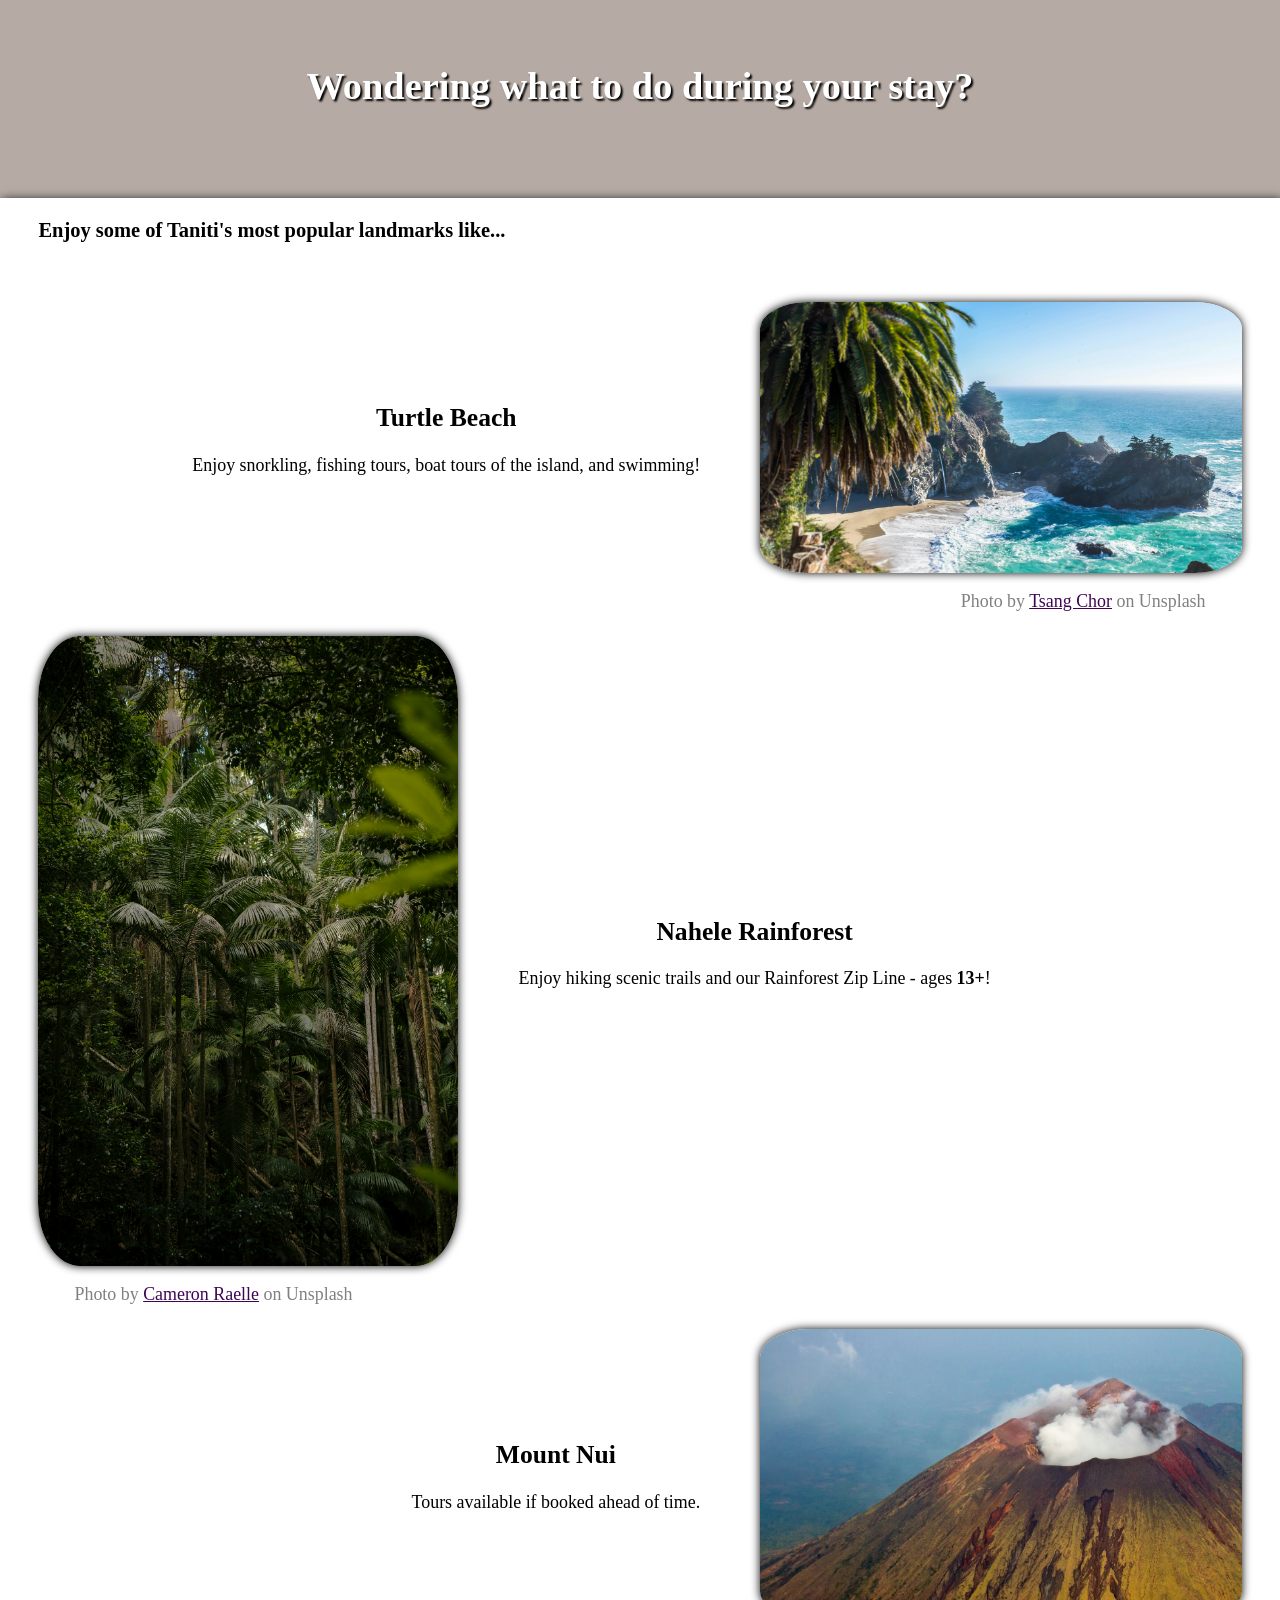
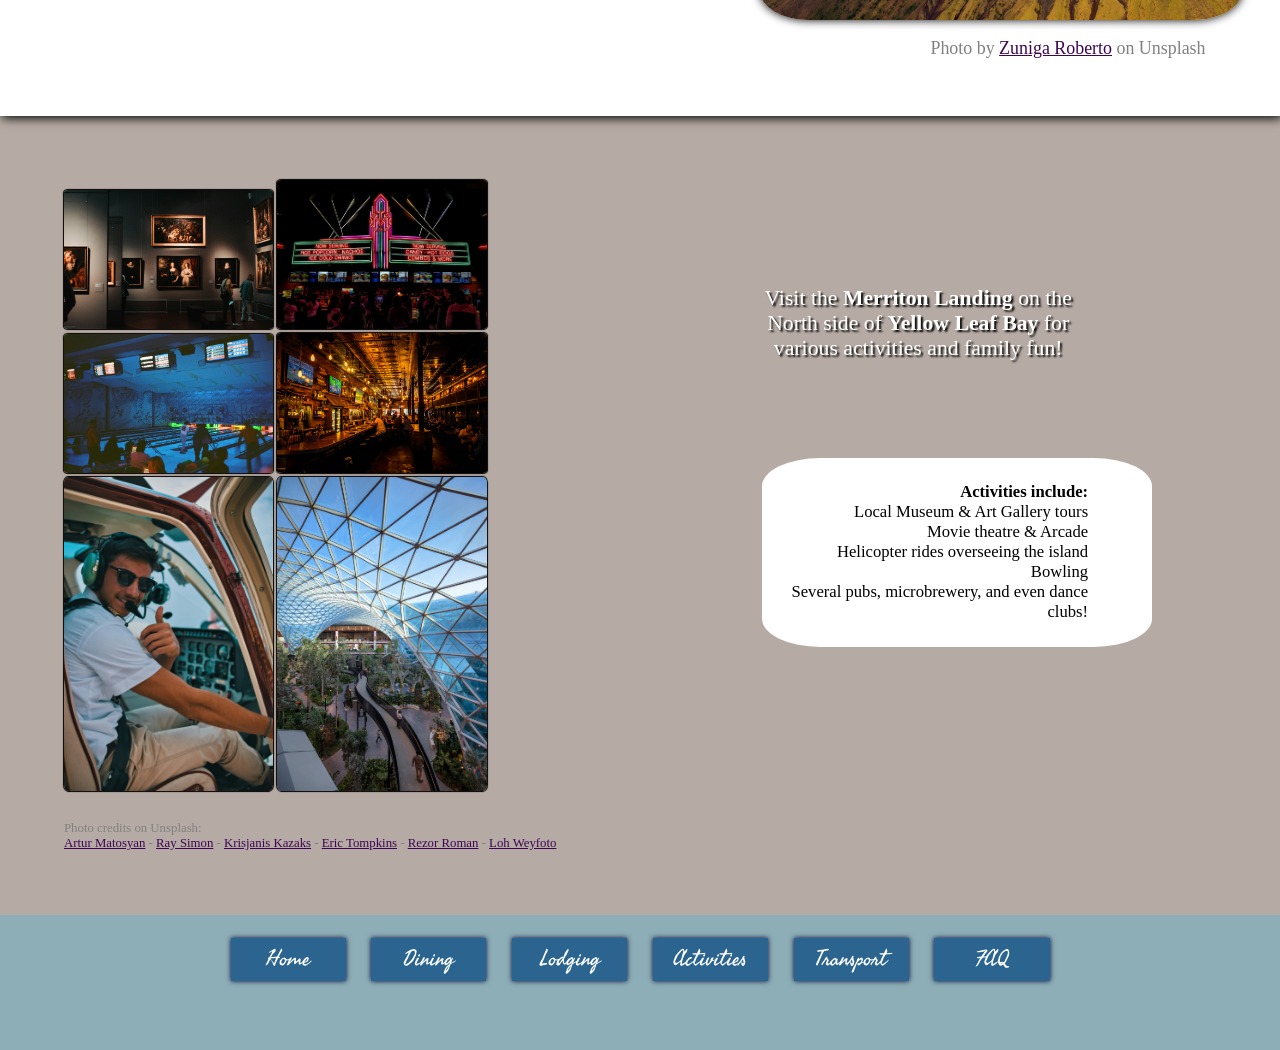
==== commit 2ef7d2db: "Photo credits" ====
--- a/activities.html
+++ b/activities.html
@@ -30,6 +30,7 @@
             </div>
             <img id="turtle-beach-img" src="images/turtle_beach.jpg" alt="White sand beach with rocks reaching out into blue lapping water.">
         </div>
+        <div class="photo-cred" id="right-cred"><p>Photo by <a href="https://unsplash.com/photos/mcway-falls-on-big-sur-coast-07mSKrzKiRw">Tsang Chor</a> on Unsplash</p></div>
 
         <div id="rainforest-section">
             <img id="rainforest-img" src="images/rainforest.jpg" alt="Tropical rainforest with tall palm trees and surrounding greenery.">
@@ -38,6 +39,7 @@
                 <p>Enjoy hiking scenic trails and our Rainforest Zip Line - ages <strong>13+</strong>!</p>
             </div>
         </div>
+        <div class="photo-cred" id="rainforest-cred"><p>Photo by <a href="https://unsplash.com/photos/lush-green-tropical-rainforest-with-dense-foliage-K9kNUMEeQBI">Cameron Raelle</a> on Unsplash</p></div>
 
         <div id="volcano-section">
             <div id="volcano-text">
@@ -46,6 +48,7 @@
             </div>
             <img id="volcano-img" src="images/volcano.jpg" alt="Peak of a steaming large volcano with red streaks.">
         </div>
+        <div class="photo-cred" id="right-cred"><p>Photo by <a href="https://unsplash.com/photos/brown-and-black-mountain-under-blue-sky-during-daytime-0LmAVugy02A">Zuniga Roberto</a> on Unsplash</p></div>
     </div></div>
 
     <div id="activities-bottom">
@@ -76,6 +79,8 @@
     </div>
 
 
+    <div class="photo-cred" id="photo-grid-cred"><p>Photo credits on Unsplash:<br> <a href="https://unsplash.com/photos/person-standing-on-museum-4YWUMaftmag">Artur Matosyan</a> - <a href="https://unsplash.com/photos/a-crowd-of-people-standing-in-front-of-a-neon-sign-nLl5sJnElxY">Ray Simon</a> - <a href="https://unsplash.com/photos/a-group-of-people-standing-around-a-bowling-alley-R_SDnSdgECU">Krisjanis Kazaks</a> - <a href="https://unsplash.com/photos/people-inside-building-sitting-and-eating-aEQjSheM5lc">Eric Tompkins</a> - <a href="https://unsplash.com/ja/%E5%86%99%E7%9C%9F/%E9%A3%9B%E8%A1%8C%E6%A9%9F%E3%81%AE%E3%82%B3%E3%83%83%E3%82%AF%E3%83%94%E3%83%83%E3%83%88%E3%81%AB%E5%BA%A7%E3%81%A3%E3%81%A6%E8%A6%AA%E6%8C%87%E3%82%92%E7%AB%8B%E3%81%A6%E3%82%8B%E7%94%B7%E6%80%A7-JDVWST6x3-E">Rezor Roman</a> - <a href="https://unsplash.com/photos/a-view-of-a-train-station-from-a-high-point-of-view-8uOOGuROTgo">Loh Weyfoto</a></p></div>
+
 
      
 
--- a/prototype_stylesheet.css
+++ b/prototype_stylesheet.css
@@ -83,6 +83,33 @@
 
 /* #endregion */
 
+
+.photo-cred {
+    font-size: 1vw;
+    color: grey;
+}
+
+.photo-cred a {
+    color: rgb(62, 5, 85);
+}
+
+#home-page-cred, #dining-fun-cred, #dining-recipe-cred, #right-cred {
+    text-align: right;
+    margin-right: 3%;
+}
+
+#lodging-cred {
+    margin-left: 25%;
+}
+
+#rainforest-cred {
+    margin-left: 3%;
+}
+
+#photo-grid-cred {
+    margin-left: 5%;
+    margin-top: 2%;
+}
 
 
 /* HOME */
@@ -396,6 +423,7 @@
 
 #lodging-sections {
     max-width: 90%;
+    margin-bottom: 10%;
 }
 
 #lodging-background {
@@ -618,7 +646,7 @@
     text-align: center;
     margin-top: 10%;
     margin-bottom: 10%;
-    font-family: 'Gamja Flower';
+    font-family: "Gamja Flower", sans-serif;
 }
 
 #walkable-section {
@@ -655,19 +683,19 @@
     text-shadow: 2px 2px 2px black;
     margin-top: 6%;
     margin-left: 3%;
-    font-family: 'Pacifico';
+    font-family: "Pacifico", cursive;
 }
 
 #air-travel-text {
     max-width: 40%;
-    font-family: 'Gamja Flower';
+    font-family: "Gamja Flower", sans-serif;
     font-size: 1.4vw;
 }
 
 #air-travel-h2 {
     text-align: right;
     margin-right: 3%;
-    font-family: 'Seaweed Script';
+    font-family: "Seaweed Script", cursive;
     color: white;
     text-shadow: 2px 1px 2px black;
     font-size: 2.2vw;
@@ -689,7 +717,7 @@
     max-width: 60%;
     padding: 1%;
     border-radius: 15%;
-    font-family: 'Gamja Flower';
+    font-family: "Gamja Flower", sans-serif;
     font-size: 1.5vw;
     text-align: center;
 }
@@ -742,9 +770,9 @@
     font-size: 2.5vw;
     max-width: 50%;
     margin: auto;
-    margin-bottom: 15%;
+    margin-bottom: 25%;
     color: white;
-    font-family: 'Gamja Flower';
+    font-family: "Gamja Flower", sans-serif;
     line-height: 200%;
 }
 
@@ -1187,6 +1215,7 @@
 
     #FAQ-section {
         font-size: 5vw;
+        margin-bottom: 100%;
     }
 
     #lodging-sections h2 {
